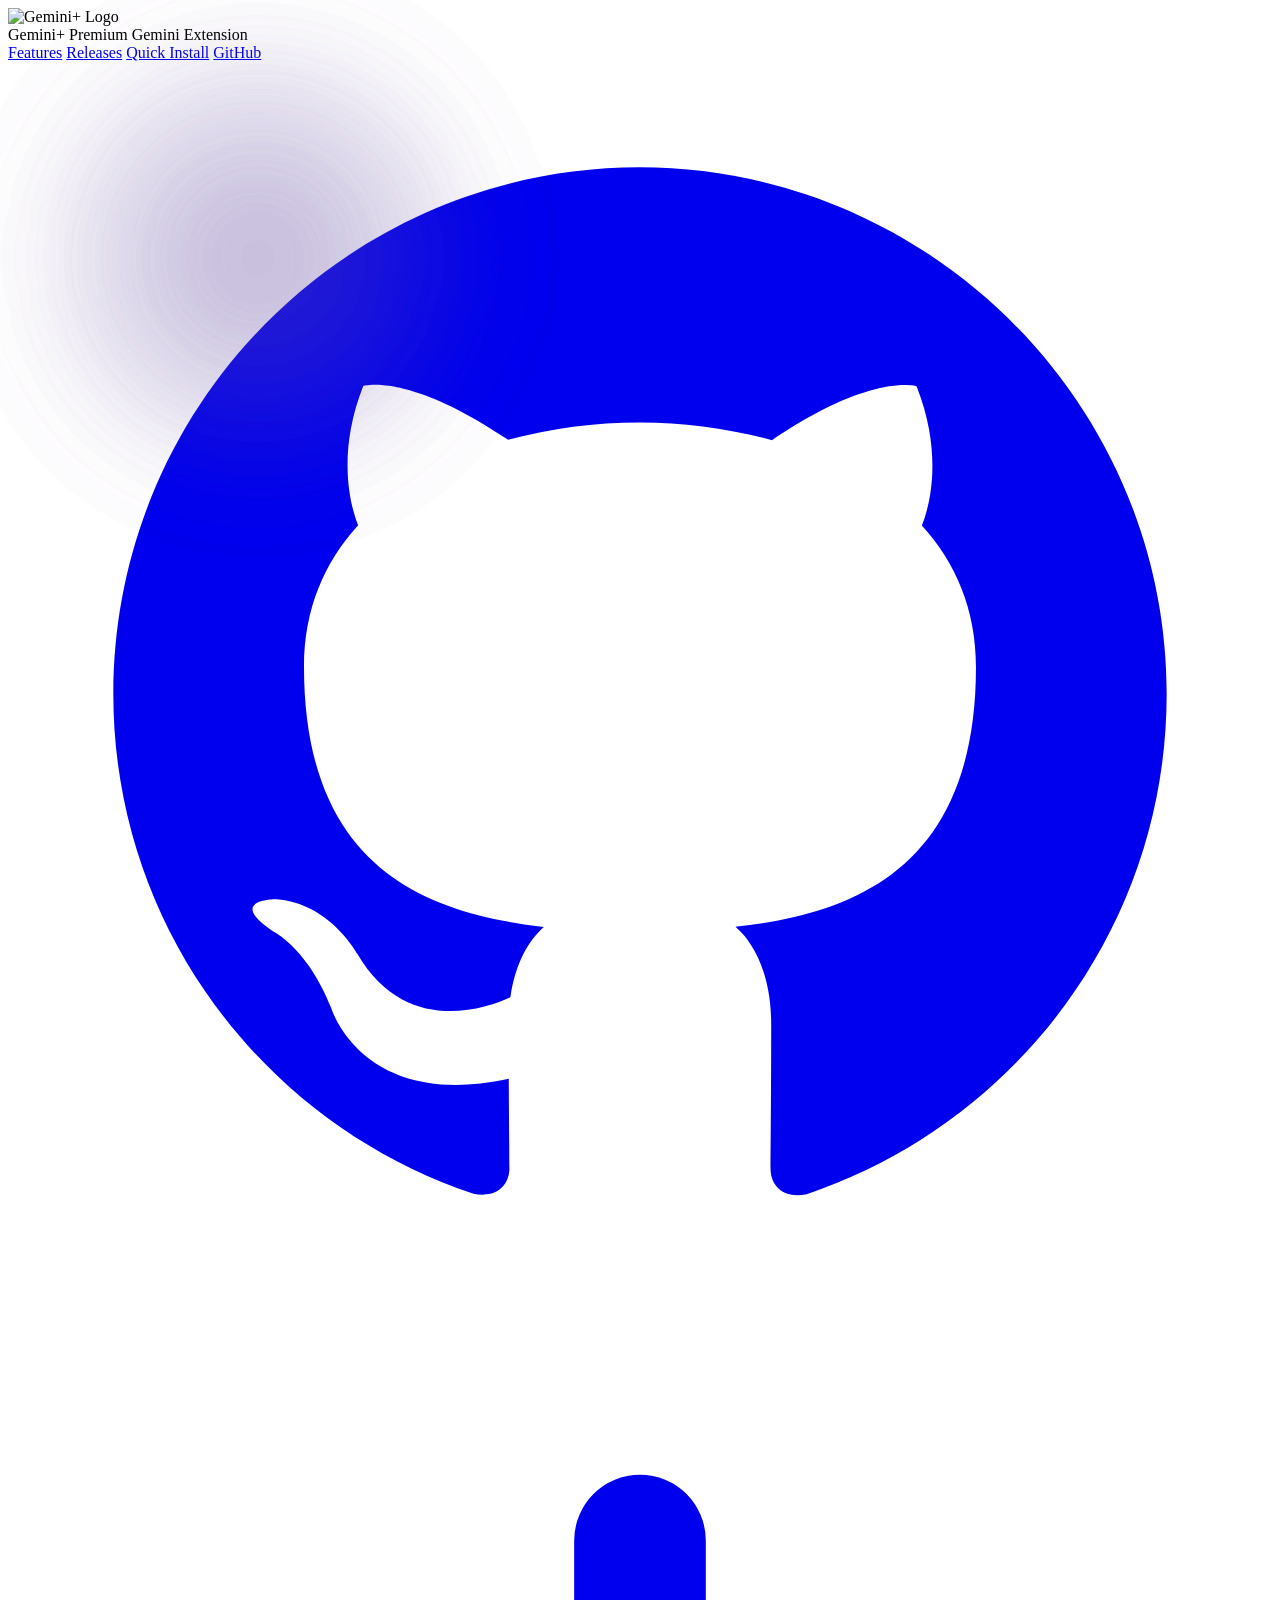
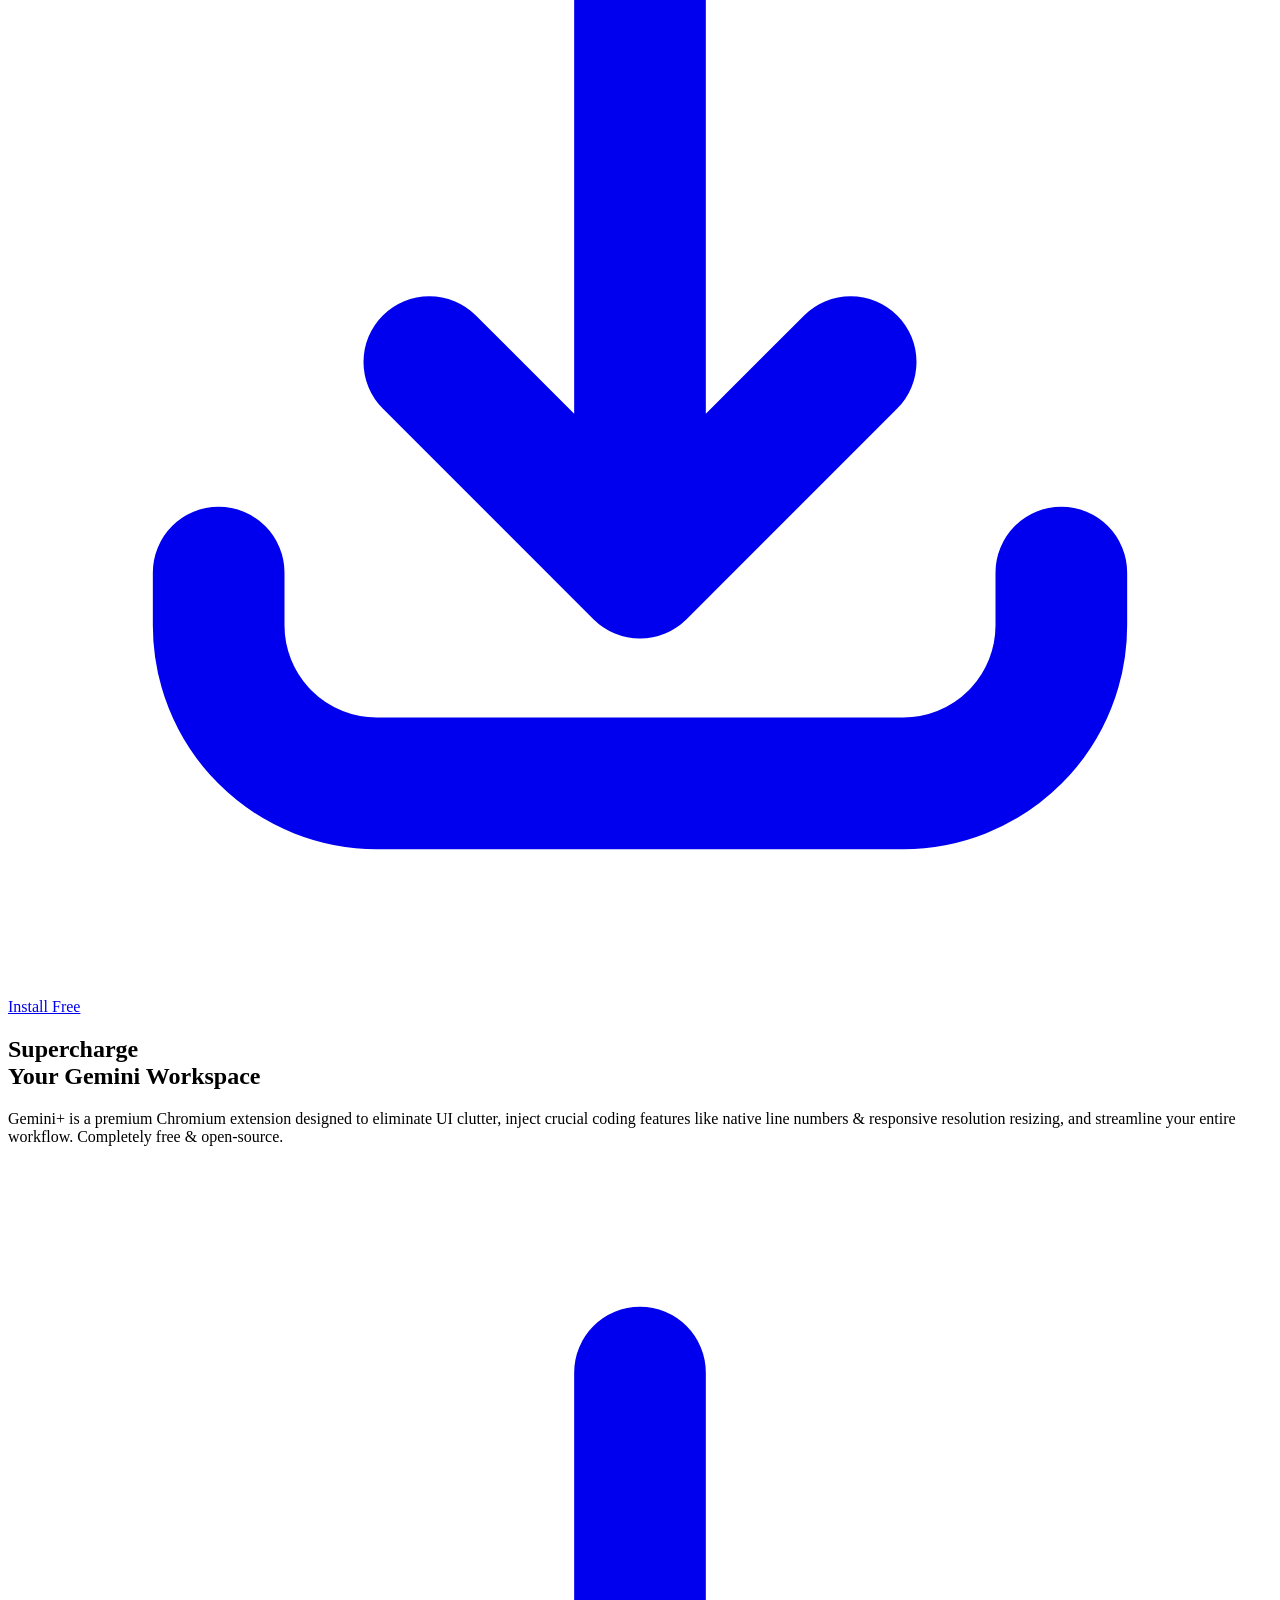
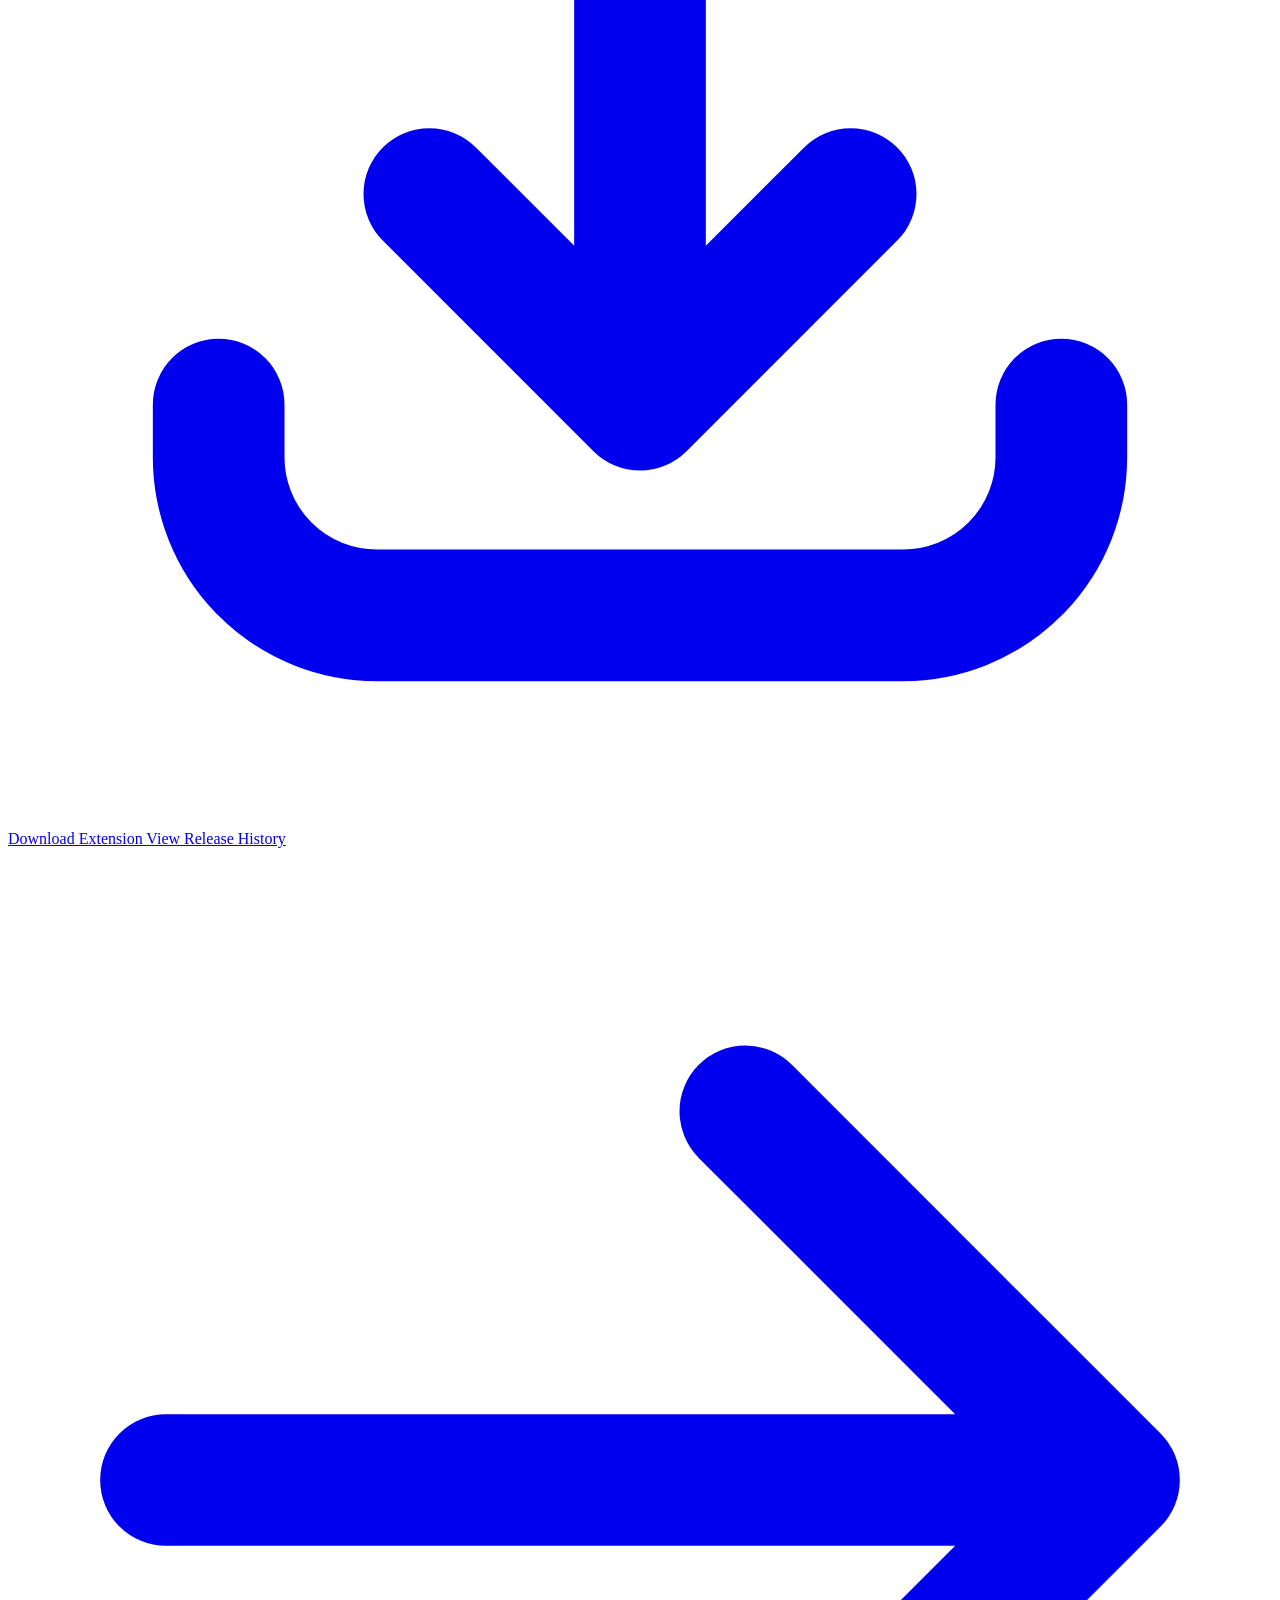
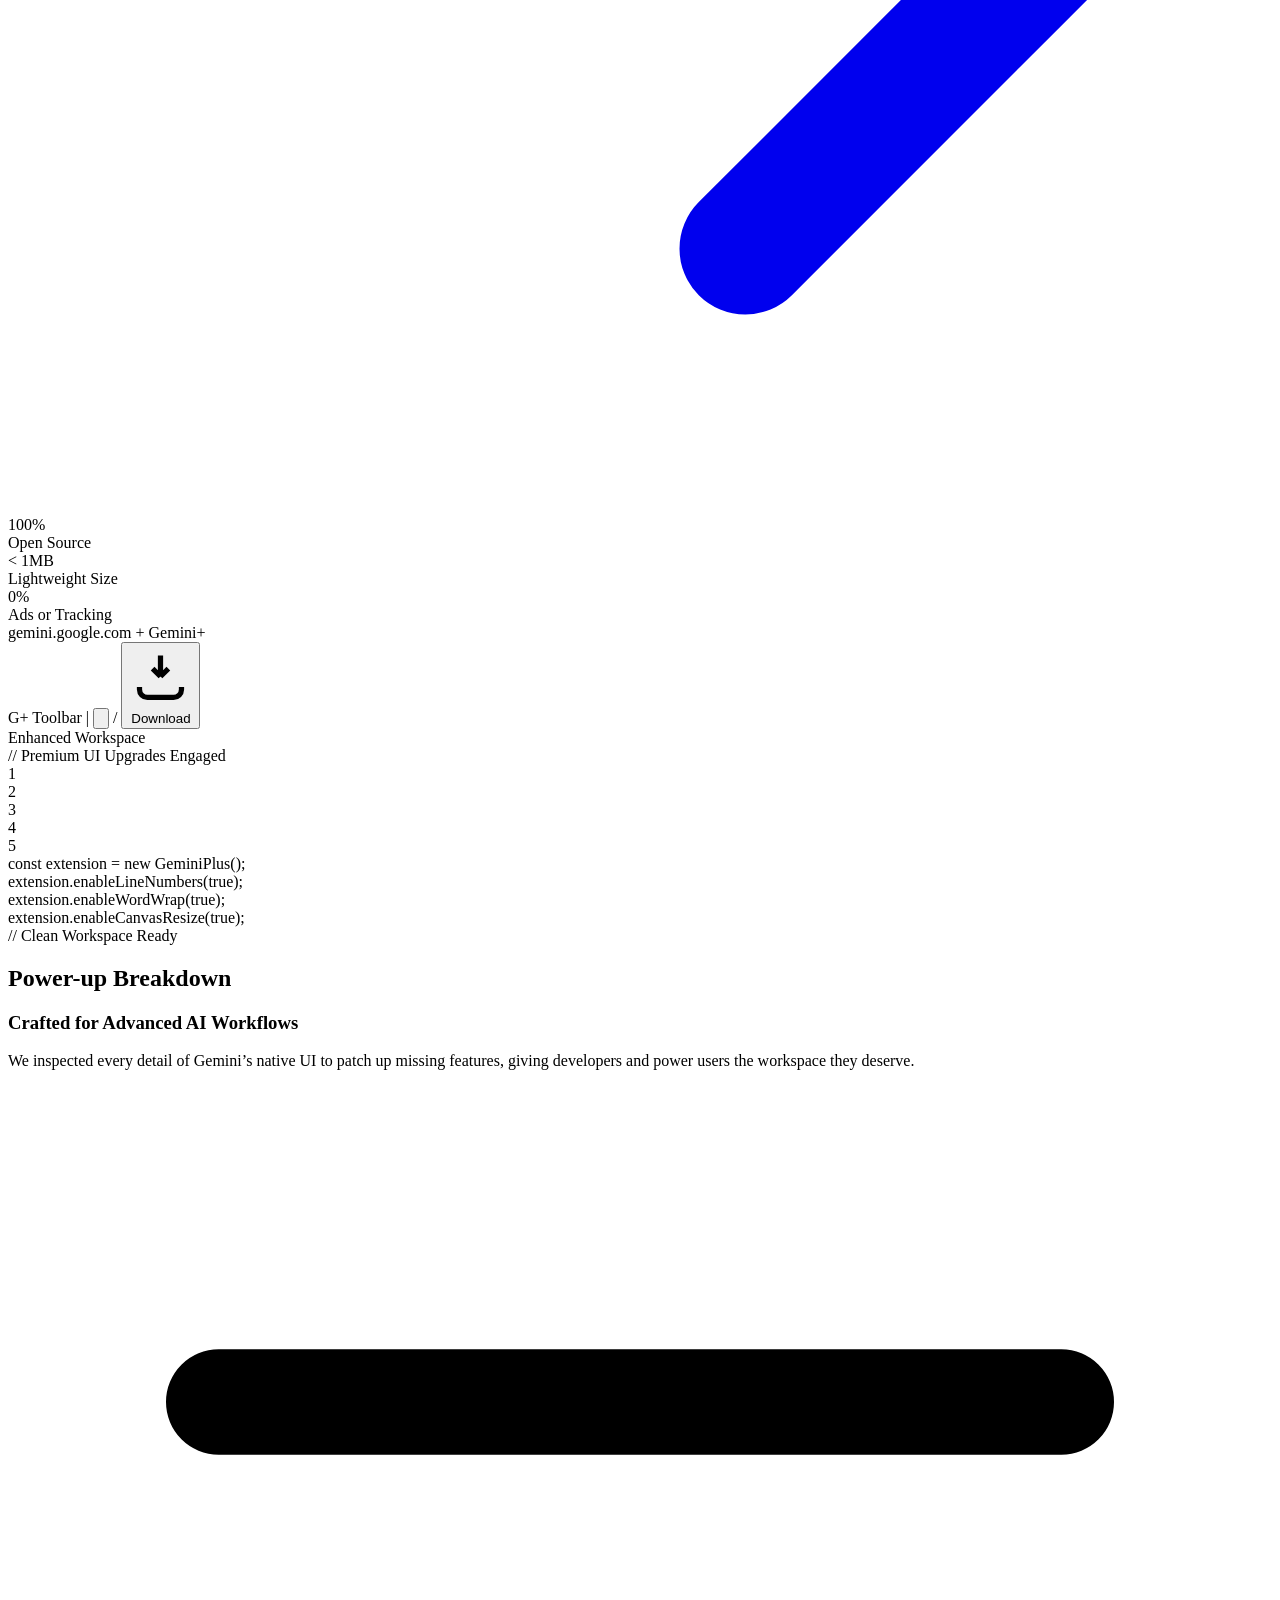
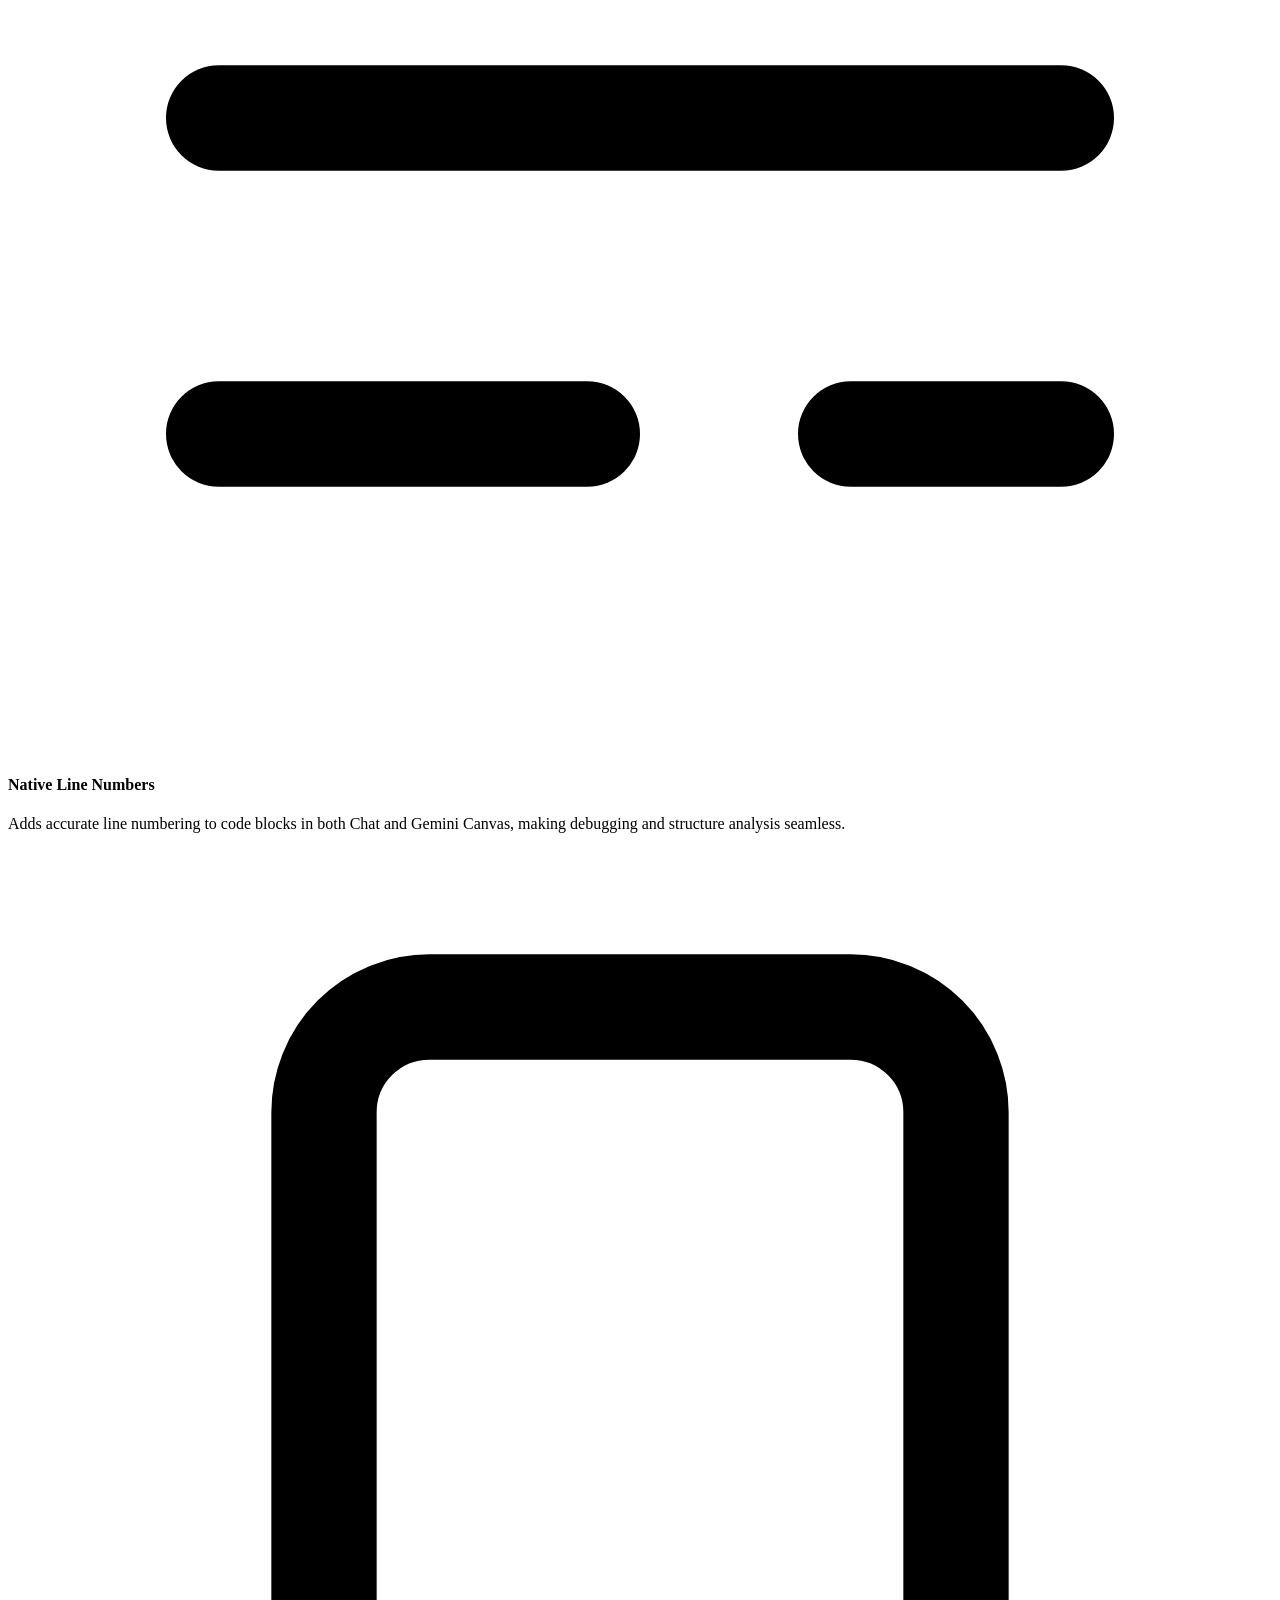
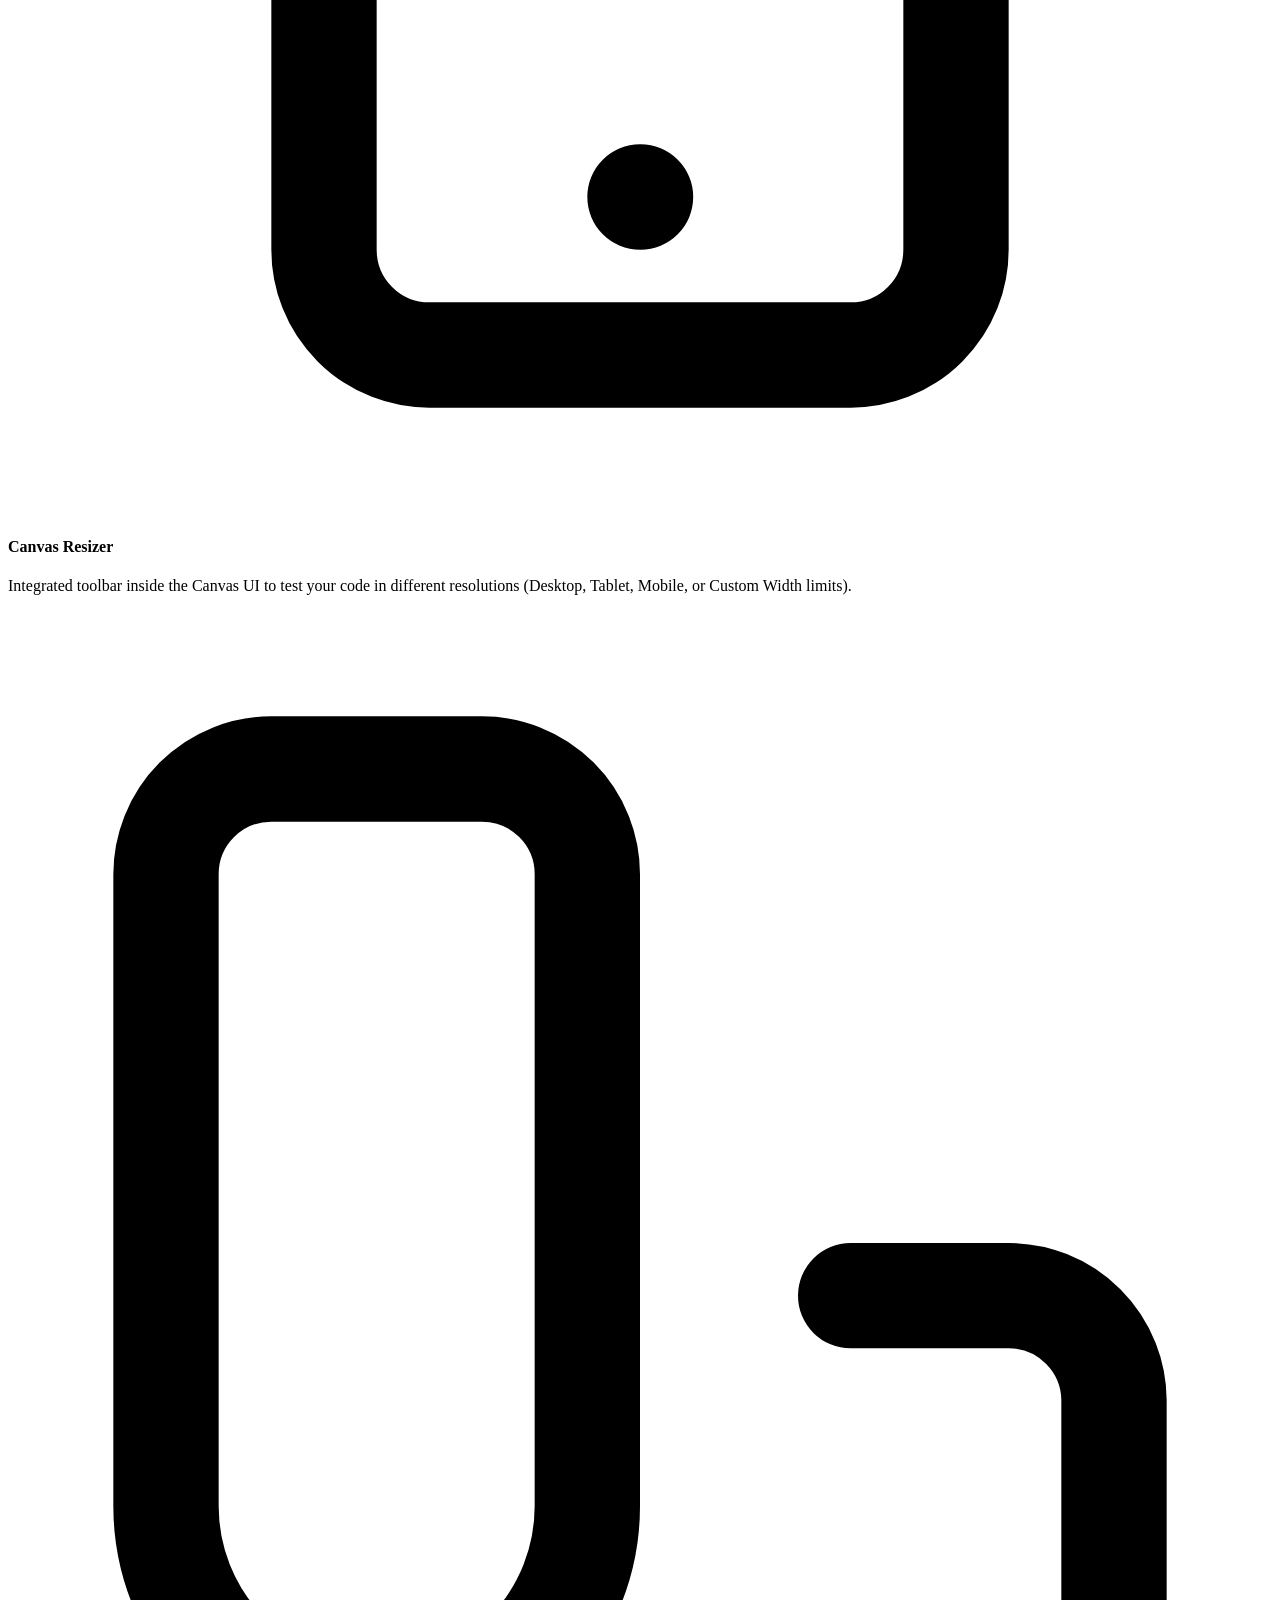
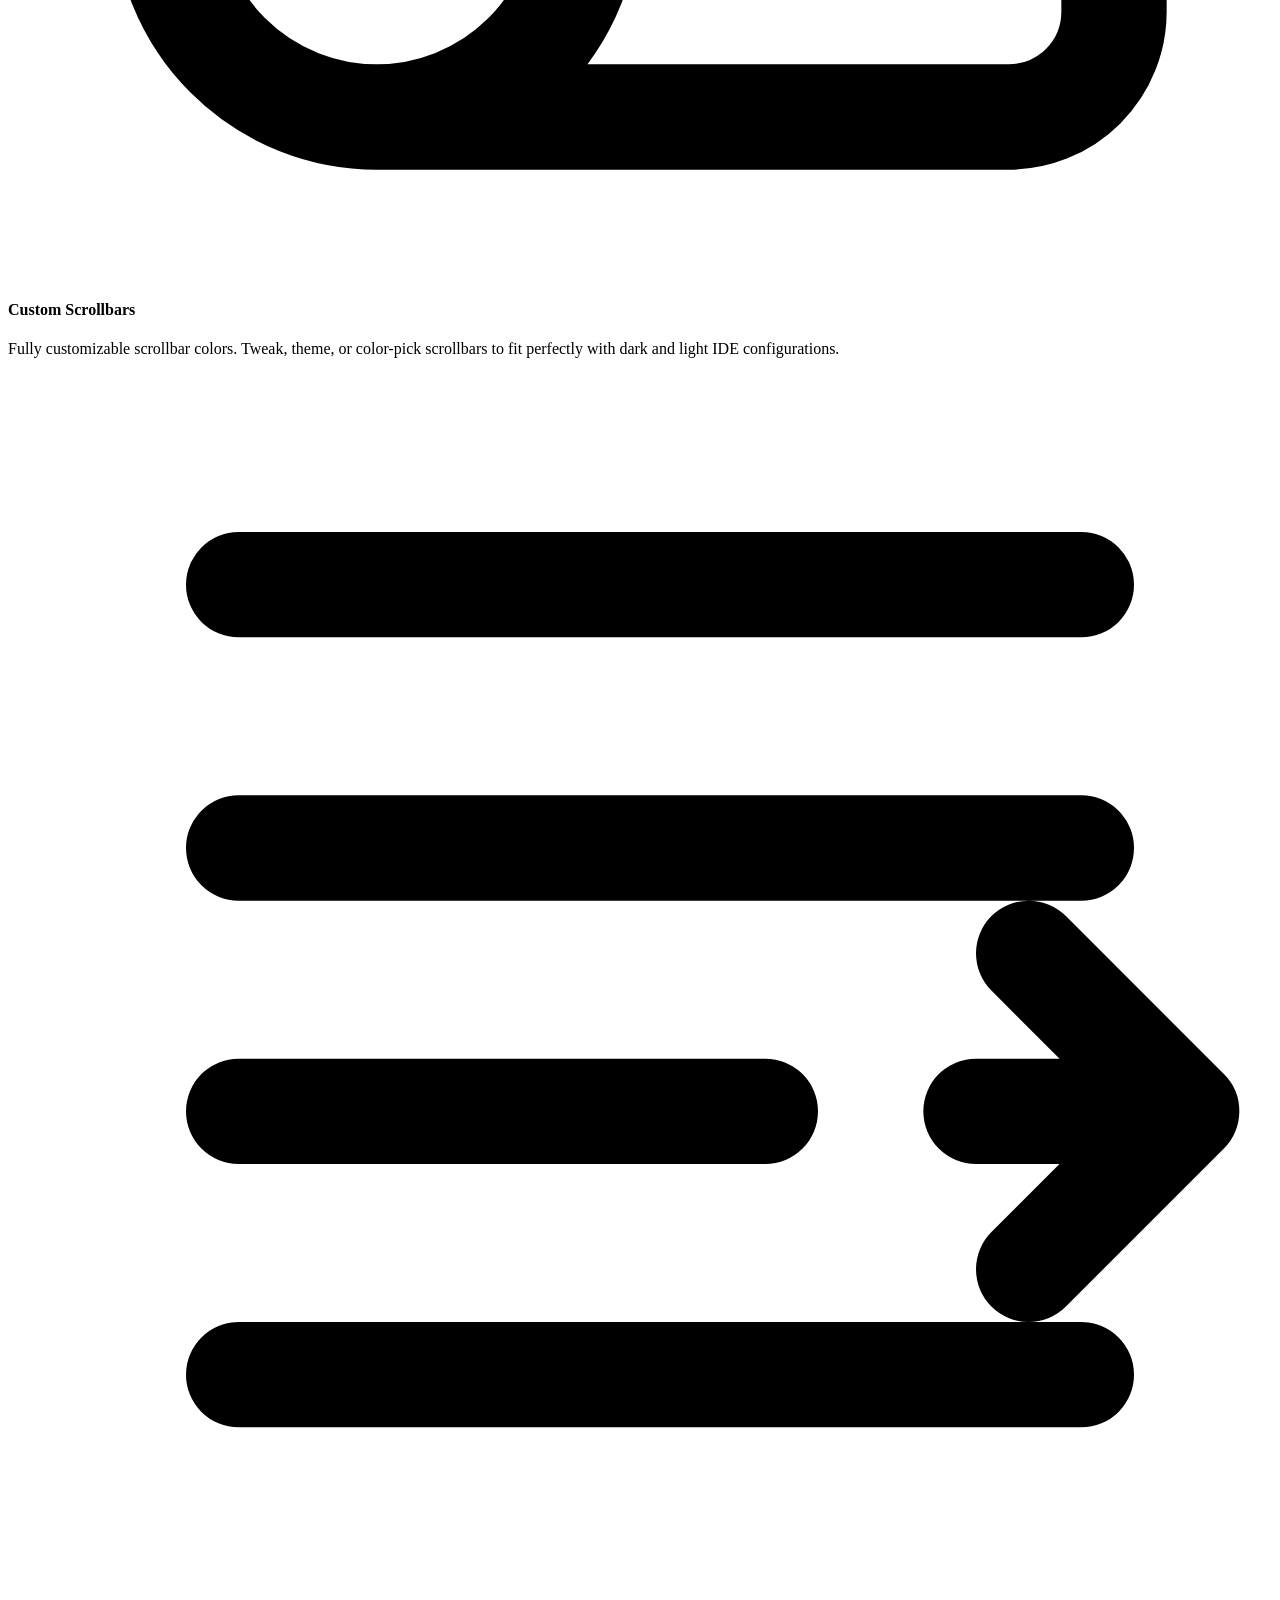
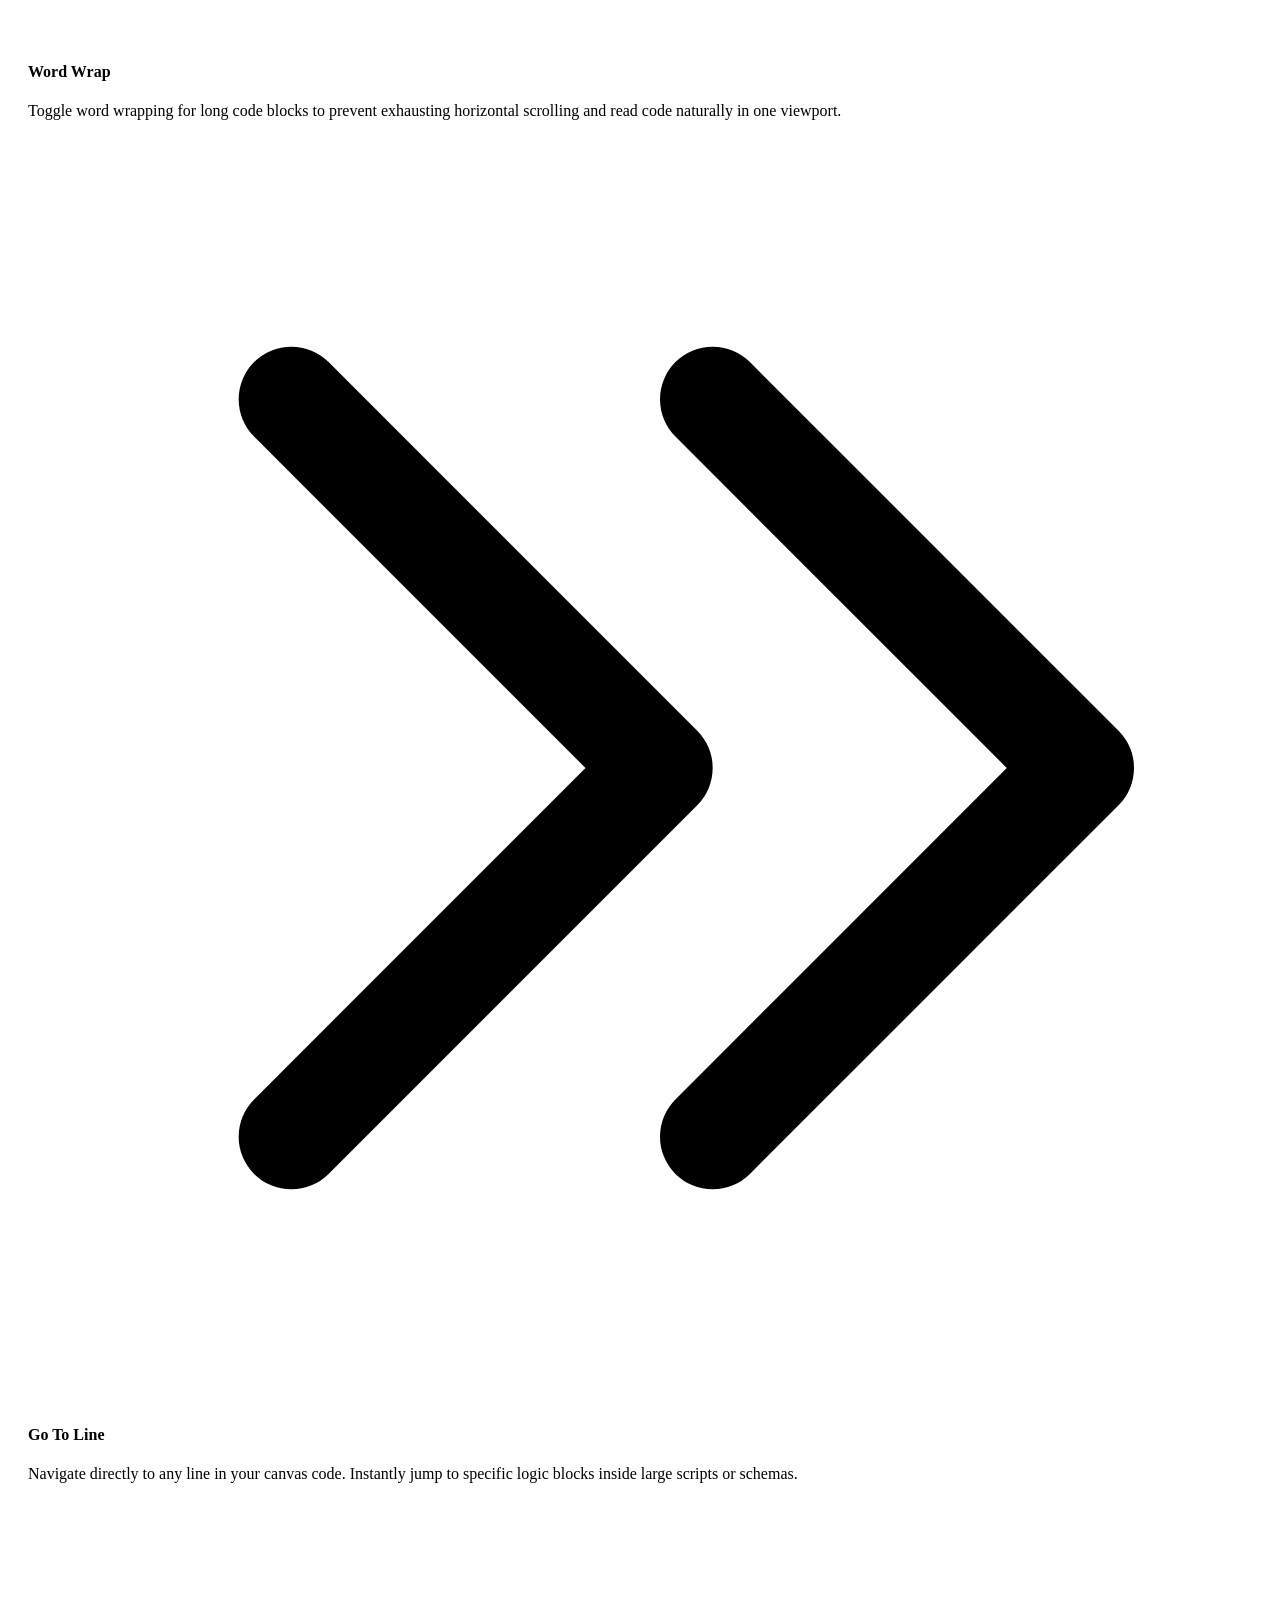
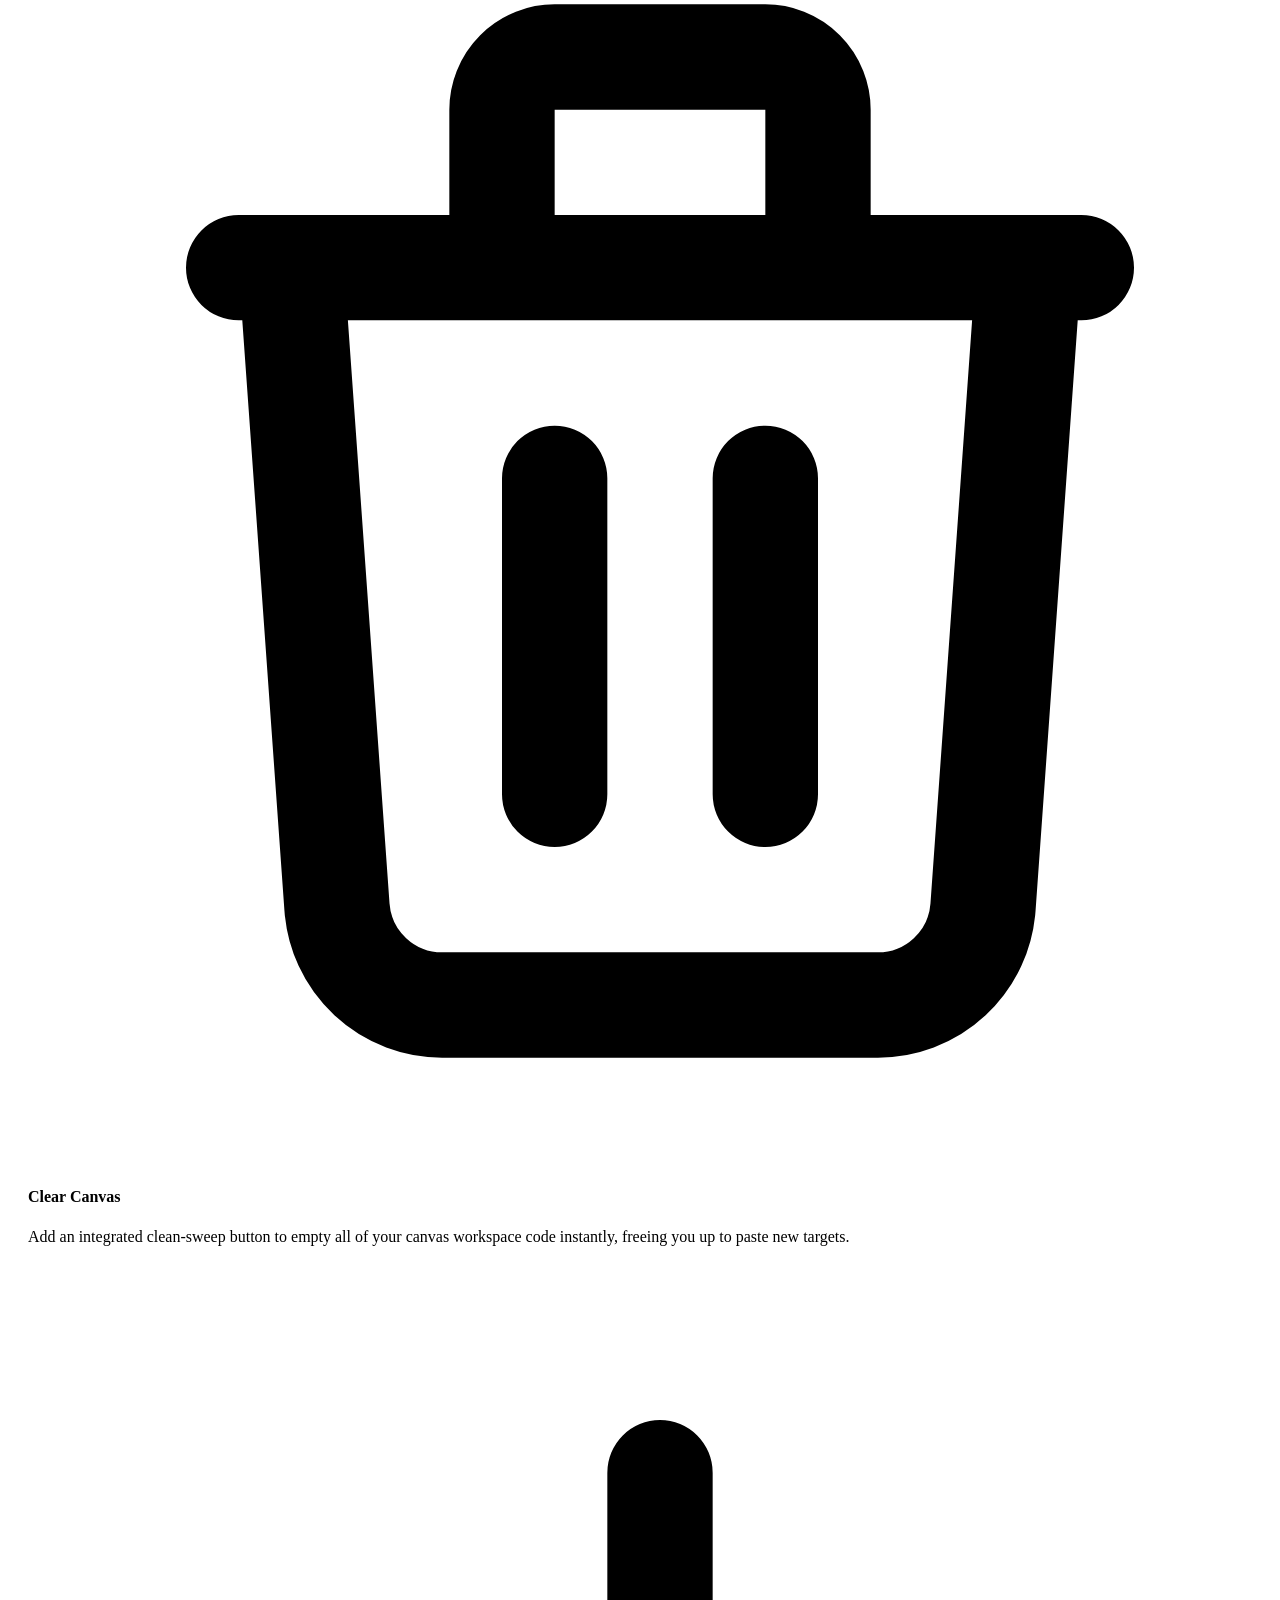
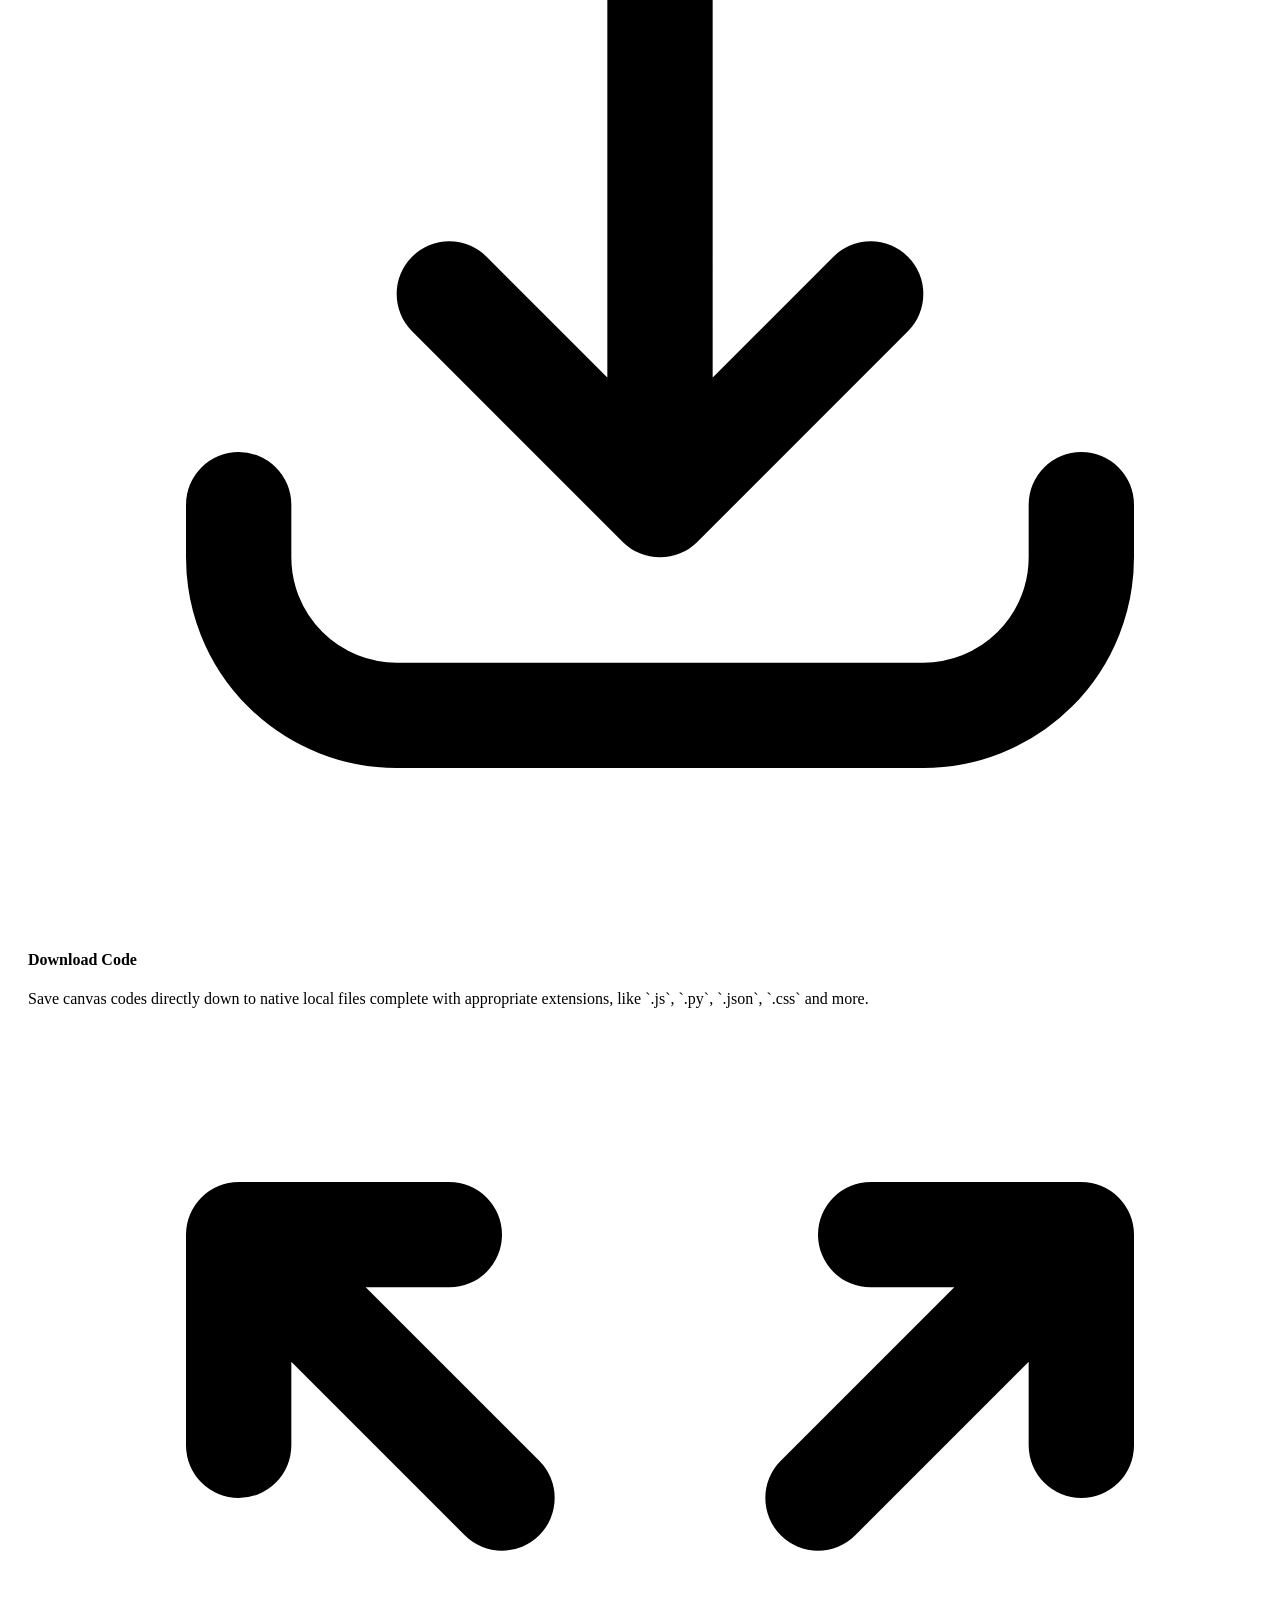
==== index.html @ 8a7bf928 "Rename website.html to index.html" ====
<!DOCTYPE html>
<html lang="en" class="scroll-smooth">
<head>
    <meta charset="UTF-8">
    <meta name="viewport" content="width=device-width, initial-scale=1.0">
    <title>Gemini+ | Premium Google Gemini Enhancer</title>
    <!-- Google Fonts -->
    <link rel="preconnect" href="https://fonts.googleapis.com">
    <link rel="preconnect" href="https://fonts.gstatic.com" crossorigin>
    <link href="https://fonts.googleapis.com/css2?family=Plus+Jakarta+Sans:wght@300;400;500;600;700;800&family=JetBrains+Mono:wght@400;500;600&display=swap" rel="stylesheet">
    <!-- Tailwind CSS CDN -->
    <script src="https://cdn.tailwindcss.com"></script>
    <script>
        // קונפיגורציית ערכת הנושא של Tailwind מותאמת ל-Material You 3
        tailwind.config = {
            theme: {
                extend: {
                    fontFamily: {
                        sans: ['Plus Jakarta Sans', 'sans-serif'],
                        mono: ['JetBrains Mono', 'monospace'],
                    },
                    colors: {
                        m3: {
                            primary: '#6750A4',
                            onPrimary: '#FFFFFF',
                            primaryContainer: '#EADDFF',
                            onPrimaryContainer: '#21005D',
                            secondary: '#625B71',
                            onSecondary: '#FFFFFF',
                            tertiary: '#7D5260',
                            surface: '#FEF7FF',
                            onSurface: '#1D1B20',
                            surfaceVariant: '#E7E0EC',
                            onSurfaceVariant: '#49454F',
                            outline: '#79747E',
                            darkSurface: '#141218',
                            darkSurfaceVariant: '#2B2930',
                            darkOnSurface: '#E6E1E5',
                        }
                    }
                }
            }
        }
    </script>
    <style>
        /* עיצוב סרגל גלילה מותאם אישית */
        ::-webkit-scrollbar {
            width: 10px;
        }
        ::-webkit-scrollbar-track {
            background: #141218;
        }
        ::-webkit-scrollbar-thumb {
            background: #49454F;
            border-radius: 10px;
            border: 2px solid #141218;
        }
        ::-webkit-scrollbar-thumb:hover {
            background: #6750A4;
        }

        /* רקעים זוהרים אמנותיים */
        .glowing-bg {
            position: absolute;
            width: 500px;
            height: 500px;
            background: radial-gradient(circle, rgba(103,80,164,0.18) 0%, rgba(103,80,164,0) 70%);
            border-radius: 50%;
            filter: blur(50px);
            z-index: 0;
            pointer-events: none;
        }

        /* כפתורי Material Ripple */
        .m3-btn {
            position: relative;
            overflow: hidden;
            transition: all 0.3s cubic-bezier(0.2, 0.8, 0.2, 1);
        }
        .m3-btn:hover {
            transform: translateY(-2px);
            box-shadow: 0 8px 24px rgba(103, 80, 164, 0.25);
        }
        .m3-btn:active {
            transform: translateY(1px);
        }

        /* אנימציית ריחוף כללית */
        @keyframes float {
            0% { transform: translateY(0px); }
            50% { transform: translateY(-10px); }
            100% { transform: translateY(0px); }
        }
        .animate-float {
            animation: float 4s ease-in-out infinite;
        }

        /* עימוד עבור תגיות שחרור */
        .release-body ul {
            list-style-type: disc;
            margin-left: 1.25rem;
            margin-bottom: 0.75rem;
        }
        .release-body p {
            margin-bottom: 0.5rem;
        }
    </style>
</head>
<body class="bg-m3-darkSurface text-m3-darkOnSurface font-sans selection:bg-m3-primaryContainer selection:text-m3-onPrimaryContainer overflow-x-hidden">

    <!-- רקעים זוהרים דינמיים -->
    <div class="glowing-bg top-10 left-[-100px]"></div>
    <div class="glowing-bg top-[800px] right-[-100px]"></div>
    <div class="glowing-bg bottom-40 left-[20%]"></div>

    <!-- ניווט עליון -->
    <header class="sticky top-0 z-50 backdrop-blur-md bg-m3-darkSurface/85 border-b border-m3-darkSurfaceVariant px-6 py-4 transition-all">
        <div class="max-w-7xl mx-auto flex items-center justify-between">
            <div class="flex items-center gap-3">
                <div class="bg-gradient-to-tr from-m3-primary to-m3-primaryContainer p-1 rounded-xl shadow-lg shadow-m3-primary/20">
                    <!-- שימוש בלוגו הרשמי שסופק -->
                    <img src="https://github.com/AMITYEFET/Gemini-Plus/blob/main/gemini-plus/icon.png?raw=true" alt="Gemini+ Logo" class="w-9 h-9 rounded-lg object-cover">
                </div>
                <div>
                    <span class="font-extrabold text-xl tracking-tight bg-gradient-to-r from-white via-m3-primaryContainer to-m3-primary bg-clip-text text-transparent">Gemini+</span>
                    <span class="text-xs block text-m3-outline -mt-1 font-medium">Premium Gemini Extension</span>
                </div>
            </div>

            <!-- תפריט ניווט -->
            <nav class="hidden md:flex items-center gap-8 text-sm font-semibold text-m3-darkOnSurface/80">
                <a href="#features" class="hover:text-white transition-colors">Features</a>
                <a href="#releases" class="hover:text-white transition-colors">Releases</a>
                <a href="#install" class="hover:text-white transition-colors">Quick Install</a>
                <a href="https://github.com/AMITYEFET/Gemini-Plus" target="_blank" class="hover:text-white transition-colors flex items-center gap-1.5">
                    GitHub <svg class="w-4 h-4" fill="currentColor" viewBox="0 0 24 24"><path d="M12 2C6.477 2 2 6.477 2 12c0 4.42 2.865 8.166 6.839 9.489.5.092.682-.217.682-.482 0-.237-.008-.866-.013-1.7-2.782.603-3.369-1.34-3.369-1.34-.454-1.156-1.11-1.462-1.11-1.462-.908-.62.069-.608.069-.608 1.003.07 1.531 1.03 1.531 1.03.892 1.529 2.341 1.087 2.91.831.092-.646.35-1.086.636-1.336-2.22-.253-4.555-1.11-4.555-4.943 0-1.091.39-1.984 1.029-2.683-.103-.253-.446-1.27.098-2.647 0 0 .84-.269 2.75 1.025A9.564 9.564 0 0112 6.844c.85.004 1.705.115 2.504.337 1.909-1.294 2.747-1.025 2.747-1.025.546 1.377.203 2.394.1 2.647.64.699 1.028 1.592 1.028 2.683 0 3.842-2.339 4.687-4.566 4.935.359.309.678.919.678 1.852 0 1.336-.012 2.415-.012 2.743 0 .267.18.579.688.481C19.138 20.161 22 16.416 22 12c0-5.523-4.523-10-10-10z"/></svg>
                </a>
            </nav>

            <!-- כפתור פעולה -->
            <div class="flex items-center gap-4">
                <a href="#install" class="m3-btn hidden sm:flex items-center gap-2 bg-m3-primary text-white text-sm font-bold px-5 py-2.5 rounded-full">
                    <svg class="w-4 h-4" fill="none" stroke="currentColor" viewBox="0 0 24 24"><path stroke-linecap="round" stroke-linejoin="round" stroke-width="2.5" d="M4 16v1a3 3 0 003 3h10a3 3 0 003-3v-1m-4-4l-4 4m0 0l-4-4m4 4V4"/></svg>
                    Install Free
                </a>
            </div>
        </div>
    </header>

    <!-- אזור Hero ראשי -->
    <section class="relative pt-20 pb-24 px-6 max-w-7xl mx-auto grid grid-cols-1 lg:grid-cols-12 gap-12 items-center">
        <!-- תוכן משמאל -->
        <div class="lg:col-span-6 z-10">
            <h1 class="text-4xl sm:text-5xl lg:text-6xl font-black tracking-tight leading-none mb-6">
                Supercharge <br class="hidden sm:inline">
                Your <span class="bg-gradient-to-r from-m3-primaryContainer via-[#D5C2F1] to-m3-primary bg-clip-text text-transparent">Gemini Workspace</span>
            </h1>

            <p class="text-base sm:text-lg text-m3-darkOnSurface/80 mb-8 max-w-xl leading-relaxed">
                Gemini+ is a premium Chromium extension designed to eliminate UI clutter, inject crucial coding features like native line numbers & responsive resolution resizing, and streamline your entire workflow. Completely free & open-source.
            </p>

            <!-- כפתורי הנעה לפעולה -->
            <div class="flex flex-col sm:flex-row gap-4 mb-10">
                <a href="#install" class="m3-btn flex items-center justify-center gap-3 bg-white text-m3-darkSurface hover:bg-m3-primaryContainer font-bold px-8 py-4 rounded-2xl text-base shadow-xl transition-all">
                    <svg class="w-5 h-5" fill="none" stroke="currentColor" viewBox="0 0 24 24"><path stroke-linecap="round" stroke-linejoin="round" stroke-width="2.5" d="M4 16v1a3 3 0 003 3h10a3 3 0 003-3v-1m-4-4l-4 4m0 0l-4-4m4 4V4"/></svg>
                    Download Extension
                </a>
                <a href="#releases" class="m3-btn flex items-center justify-center gap-2 bg-m3-darkSurfaceVariant border border-m3-outline/20 text-white font-semibold px-6 py-4 rounded-2xl text-base hover:bg-m3-darkSurfaceVariant/80 transition-all">
                    View Release History
                    <svg class="w-5 h-5 text-m3-outline" fill="none" stroke="currentColor" viewBox="0 0 24 24"><path stroke-linecap="round" stroke-linejoin="round" stroke-width="2.5" d="M14 5l7 7m0 0l-7 7m7-7H3"/></svg>
                </a>
            </div>

            <!-- נתונים מהירים -->
            <div class="grid grid-cols-3 gap-6 pt-8 border-t border-m3-darkSurfaceVariant/60 max-w-md">
                <div>
                    <div class="text-2xl font-bold text-white">100%</div>
                    <div class="text-xs text-m3-outline">Open Source</div>
                </div>
                <div>
                    <div class="text-2xl font-bold text-white">&lt; 1MB</div>
                    <div class="text-xs text-m3-outline">Lightweight Size</div>
                </div>
                <div>
                    <div class="text-2xl font-bold text-white">0%</div>
                    <div class="text-xs text-m3-outline">Ads or Tracking</div>
                </div>
            </div>
        </div>

        <!-- תמונה ייצוגית מימין -->
        <div class="lg:col-span-6 z-10 relative">
            <div class="animate-float relative bg-m3-darkSurfaceVariant/40 rounded-3xl p-4 border border-m3-outline/10 shadow-2xl backdrop-blur-sm">
                <!-- Mac style browser header bar -->
                <div class="flex items-center justify-between mb-4 pb-2 border-b border-m3-outline/10">
                    <div class="flex gap-1.5">
                        <span class="w-3 h-3 rounded-full bg-red-500/80"></span>
                        <span class="w-3 h-3 rounded-full bg-yellow-500/80"></span>
                        <span class="w-3 h-3 rounded-full bg-green-500/80"></span>
                    </div>
                    <span class="text-xs text-m3-outline font-mono bg-m3-darkSurface/50 px-3 py-1 rounded-md">gemini.google.com + Gemini+</span>
                    <span class="w-12"></span>
                </div>

                <!-- Simulation Showcase -->
                <div class="rounded-2xl bg-m3-darkSurface border border-m3-outline/5 overflow-hidden flex flex-col h-[320px]">
                    <div class="bg-m3-darkSurfaceVariant/70 p-2.5 border-b border-m3-outline/5 flex items-center justify-between text-xs">
                        <div class="flex items-center gap-1">
                            <span class="text-m3-primary inline-block font-extrabold mr-1">G+ Toolbar</span>
                            <span class="text-m3-outline">|</span>
                            <button class="text-m3-outline hover:text-white p-1 rounded transition-colors"><svg class="w-4 h-4" fill="none" stroke="currentColor" viewBox="0 0 24 24"><path d="M4 6h16M4 12h16M4 18h16"/></svg></button>
                            <span class="text-m3-outline">/</span>
                            <button class="text-m3-primary bg-m3-primary/10 px-2 py-0.5 rounded font-bold text-[10px] flex items-center gap-1">
                                <svg class="w-3 h-3" fill="none" stroke="currentColor" viewBox="0 0 24 24"><path d="M4 16v1a3 3 0 003 3h10a3 3 0 003-3v-1M12 12V4m0 8l-3-3m3 3l3-3" stroke-width="2"/></svg> Download
                            </button>
                        </div>
                        <div class="flex items-center gap-2">
                            <span class="bg-m3-primary/20 text-m3-primaryContainer font-mono text-[10px] px-1.5 py-0.5 rounded border border-m3-primary/20">Enhanced Workspace</span>
                        </div>
                    </div>

                    <div class="p-4 flex-1 overflow-auto text-xs font-mono leading-relaxed space-y-4">
                        <div class="text-m3-outline">// Premium UI Upgrades Engaged</div>
                        <div class="flex gap-3">
                            <div class="text-right text-m3-outline/40 select-none pr-2 border-r border-m3-outline/10 space-y-1">
                                <div>1</div><div>2</div><div>3</div><div>4</div><div>5</div>
                            </div>
                            <div class="space-y-1 text-[#C9D1D9]">
                                <div><span class="text-purple-400">const</span> extension = <span class="text-blue-400">new</span> <span class="text-yellow-400">GeminiPlus</span>();</div>
                                <div>extension.<span class="text-blue-400">enableLineNumbers</span>(<span class="text-orange-400">true</span>);</div>
                                <div>extension.<span class="text-blue-400">enableWordWrap</span>(<span class="text-orange-400">true</span>);</div>
                                <div>extension.<span class="text-blue-400">enableCanvasResize</span>(<span class="text-orange-400">true</span>);</div>
                                <div class="text-emerald-400">// Clean Workspace Ready</div>
                            </div>
                        </div>
                    </div>
                </div>
            </div>
            <!-- Glow background decor -->
            <div class="absolute -bottom-6 -right-6 w-72 h-72 bg-m3-primary/20 blur-3xl rounded-full z-[-1]"></div>
        </div>
    </section>

    <!-- רשת פיצ'רים עיקרית (עם רוטציית 7 שניות מעוצבת ו-SVGs ייחודיים לכל פיצ'ר) -->
    <section id="features" class="py-24 px-6 border-t border-m3-darkSurfaceVariant/40 bg-m3-darkSurface/50 relative overflow-hidden">
        <div class="max-w-7xl mx-auto">
            <div class="text-center max-w-2xl mx-auto mb-16">
                <h2 class="text-xs uppercase tracking-widest text-m3-primary font-bold mb-3">Power-up Breakdown</h2>
                <h3 class="text-3xl sm:text-4xl font-extrabold tracking-tight mb-4">Crafted for Advanced AI Workflows</h3>
                <p class="text-m3-darkOnSurface/70">
                    We inspected every detail of Gemini’s native UI to patch up missing features, giving developers and power users the workspace they deserve.
                </p>
            </div>

            <!-- אזור רוטציית הפיצ'רים - 4 קבוצות של 3 פיצ'רים (סך הכל 12 כולל השלמות) -->
            <div class="relative">
                
                <!-- קבוצה 1: פיצ'רים 1-3 -->
                <div id="feature-group-1" class="feature-group grid grid-cols-1 md:grid-cols-3 gap-6 transition-opacity duration-500 ease-in-out">
                    <!-- Feature 1: Native Line Numbers -->
                    <div class="bg-m3-darkSurfaceVariant/30 border border-m3-outline/10 p-6 rounded-3xl hover:border-m3-primary/40 transition-all group">
                        <div class="w-12 h-12 rounded-2xl bg-m3-primary/10 text-m3-primary flex items-center justify-center mb-5 group-hover:scale-110 transition-transform">
                            <svg class="w-6 h-6" fill="none" stroke="currentColor" stroke-width="2" viewBox="0 0 24 24">
                                <path stroke-linecap="round" stroke-linejoin="round" d="M4 6h16M4 12h16M4 18h7M16 18h4" />
                            </svg>
                        </div>
                        <h4 class="text-lg font-bold mb-2 text-white">Native Line Numbers</h4>
                        <p class="text-sm text-m3-darkOnSurface/70 leading-relaxed">
                            Adds accurate line numbering to code blocks in both Chat and Gemini Canvas, making debugging and structure analysis seamless.
                        </p>
                    </div>

                    <!-- Feature 2: Canvas Resizer -->
                    <div class="bg-m3-darkSurfaceVariant/30 border border-m3-outline/10 p-6 rounded-3xl hover:border-m3-primary/40 transition-all group">
                        <div class="w-12 h-12 rounded-2xl bg-m3-primary/10 text-m3-primary flex items-center justify-center mb-5 group-hover:scale-110 transition-transform">
                            <svg class="w-6 h-6" fill="none" stroke="currentColor" stroke-width="2" viewBox="0 0 24 24">
                                <path stroke-linecap="round" stroke-linejoin="round" d="M12 18h.01M8 21h8a2 2 0 002-2V5a2 2 0 00-2-2H8a2 2 0 00-2 2v14a2 2 0 002 2z" />
                            </svg>
                        </div>
                        <h4 class="text-lg font-bold mb-2 text-white">Canvas Resizer</h4>
                        <p class="text-sm text-m3-darkOnSurface/70 leading-relaxed">
                            Integrated toolbar inside the Canvas UI to test your code in different resolutions (Desktop, Tablet, Mobile, or Custom Width limits).
                        </p>
                    </div>

                    <!-- Feature 3: Custom Scrollbars -->
                    <div class="bg-m3-darkSurfaceVariant/30 border border-m3-outline/10 p-6 rounded-3xl hover:border-m3-primary/40 transition-all group">
                        <div class="w-12 h-12 rounded-2xl bg-m3-primary/10 text-m3-primary flex items-center justify-center mb-5 group-hover:scale-110 transition-transform">
                            <svg class="w-6 h-6" fill="none" stroke="currentColor" stroke-width="2" viewBox="0 0 24 24">
                                <path stroke-linecap="round" stroke-linejoin="round" d="M7 21a4 4 0 01-4-4V5a2 2 0 012-2h4a2 2 0 012 2v12a4 4 0 01-4 4zm0 0h12a2 2 0 002-2v-4a2 2 0 00-2-2h-3" />
                            </svg>
                        </div>
                        <h4 class="text-lg font-bold mb-2 text-white">Custom Scrollbars</h4>
                        <p class="text-sm text-m3-darkOnSurface/70 leading-relaxed">
                            Fully customizable scrollbar colors. Tweak, theme, or color-pick scrollbars to fit perfectly with dark and light IDE configurations.
                        </p>
                    </div>
                </div>

                <!-- קבוצה 2: פיצ'רים 4-6 -->
                <div id="feature-group-2" class="feature-group hidden opacity-0 pointer-events-none grid-cols-1 md:grid-cols-3 gap-6 transition-opacity duration-500 ease-in-out">
                    <!-- Feature 4: Word Wrap -->
                    <div class="bg-m3-darkSurfaceVariant/30 border border-m3-outline/10 p-6 rounded-3xl hover:border-m3-primary/40 transition-all group">
                        <div class="w-12 h-12 rounded-2xl bg-m3-primary/10 text-m3-primary flex items-center justify-center mb-5 group-hover:scale-110 transition-transform">
                            <svg class="w-6 h-6" fill="none" stroke="currentColor" stroke-width="2" viewBox="0 0 24 24">
                                <path stroke-linecap="round" stroke-linejoin="round" d="M4 4h16M4 9h16M4 14h10M18 14h4l-3-3m3 3l-3 3M4 19h16" />
                            </svg>
                        </div>
                        <h4 class="text-lg font-bold mb-2 text-white">Word Wrap</h4>
                        <p class="text-sm text-m3-darkOnSurface/70 leading-relaxed">
                            Toggle word wrapping for long code blocks to prevent exhausting horizontal scrolling and read code naturally in one viewport.
                        </p>
                    </div>

                    <!-- Feature 5: Go To Line -->
                    <div class="bg-m3-darkSurfaceVariant/30 border border-m3-outline/10 p-6 rounded-3xl hover:border-m3-primary/40 transition-all group">
                        <div class="w-12 h-12 rounded-2xl bg-m3-primary/10 text-m3-primary flex items-center justify-center mb-5 group-hover:scale-110 transition-transform">
                            <svg class="w-6 h-6" fill="none" stroke="currentColor" stroke-width="2" viewBox="0 0 24 24">
                                <path stroke-linecap="round" stroke-linejoin="round" d="M13 5l7 7-7 7M5 5l7 7-7 7" />
                            </svg>
                        </div>
                        <h4 class="text-lg font-bold mb-2 text-white">Go To Line</h4>
                        <p class="text-sm text-m3-darkOnSurface/70 leading-relaxed">
                            Navigate directly to any line in your canvas code. Instantly jump to specific logic blocks inside large scripts or schemas.
                        </p>
                    </div>

                    <!-- Feature 6: Clear Canvas -->
                    <div class="bg-m3-darkSurfaceVariant/30 border border-m3-outline/10 p-6 rounded-3xl hover:border-m3-primary/40 transition-all group">
                        <div class="w-12 h-12 rounded-2xl bg-m3-primary/10 text-m3-primary flex items-center justify-center mb-5 group-hover:scale-110 transition-transform">
                            <svg class="w-6 h-6" fill="none" stroke="currentColor" stroke-width="2" viewBox="0 0 24 24">
                                <path stroke-linecap="round" stroke-linejoin="round" d="M19 7l-.867 12.142A2 2 0 0116.138 21H7.862a2 2 0 01-1.995-1.858L5 7m5 4v6m4-6v6m1-10V4a1 1 0 00-1-1h-4a1 1 0 00-1 1v3M4 7h16" />
                            </svg>
                        </div>
                        <h4 class="text-lg font-bold mb-2 text-white">Clear Canvas</h4>
                        <p class="text-sm text-m3-darkOnSurface/70 leading-relaxed">
                            Add an integrated clean-sweep button to empty all of your canvas workspace code instantly, freeing you up to paste new targets.
                        </p>
                    </div>
                </div>

                <!-- קבוצה 3: פיצ'רים 7-9 -->
                <div id="feature-group-3" class="feature-group hidden opacity-0 pointer-events-none grid-cols-1 md:grid-cols-3 gap-6 transition-opacity duration-500 ease-in-out">
                    <!-- Feature 7: Download Code -->
                    <div class="bg-m3-darkSurfaceVariant/30 border border-m3-outline/10 p-6 rounded-3xl hover:border-m3-primary/40 transition-all group">
                        <div class="w-12 h-12 rounded-2xl bg-m3-primary/10 text-m3-primary flex items-center justify-center mb-5 group-hover:scale-110 transition-transform">
                            <svg class="w-6 h-6" fill="none" stroke="currentColor" stroke-width="2" viewBox="0 0 24 24">
                                <path stroke-linecap="round" stroke-linejoin="round" d="M4 16v1a3 3 0 003 3h10a3 3 0 003-3v-1m-4-4l-4 4m0 0l-4-4m4 4V4" />
                            </svg>
                        </div>
                        <h4 class="text-lg font-bold mb-2 text-white">Download Code</h4>
                        <p class="text-sm text-m3-darkOnSurface/70 leading-relaxed">
                            Save canvas codes directly down to native local files complete with appropriate extensions, like `.js`, `.py`, `.json`, `.css` and more.
                        </p>
                    </div>

                    <!-- Feature 8: Wide Chat Mode -->
                    <div class="bg-m3-darkSurfaceVariant/30 border border-m3-outline/10 p-6 rounded-3xl hover:border-m3-primary/40 transition-all group">
                        <div class="w-12 h-12 rounded-2xl bg-m3-primary/10 text-m3-primary flex items-center justify-center mb-5 group-hover:scale-110 transition-transform">
                            <svg class="w-6 h-6" fill="none" stroke="currentColor" stroke-width="2" viewBox="0 0 24 24">
                                <path stroke-linecap="round" stroke-linejoin="round" d="M4 8V4m0 0h4M4 4l5 5m11-1V4m0 0h-4m4 0l-5 5M4 16v4m0 0h4m-4 0l5-5m11 5v-4m0 4h-4m4 0l-5-5" />
                            </svg>
                        </div>
                        <h4 class="text-lg font-bold mb-2 text-white">Wide Chat Mode</h4>
                        <p class="text-sm text-m3-darkOnSurface/70 leading-relaxed">
                            Expands Gemini's narrow conversation layout up to 90% wide view limits, providing room to read larger tables, structural lists and scripts.
                        </p>
                    </div>

                    <!-- Feature 9: Hide Disclaimer -->
                    <div class="bg-m3-darkSurfaceVariant/30 border border-m3-outline/10 p-6 rounded-3xl hover:border-m3-primary/40 transition-all group">
                        <div class="w-12 h-12 rounded-2xl bg-m3-primary/10 text-m3-primary flex items-center justify-center mb-5 group-hover:scale-110 transition-transform">
                            <svg class="w-6 h-6" fill="none" stroke="currentColor" stroke-width="2" viewBox="0 0 24 24">
                                <path stroke-linecap="round" stroke-linejoin="round" d="M13.875 18.825A10.05 10.05 0 0112 19c-4.478 0-8.268-2.943-9.543-7a9.97 9.97 0 011.563-3.029m5.858.908a3 3 0 114.243 4.243M9.878 9.878l4.242 4.242M9.88 9.88l-3.29-3.29m7.532 7.532l3.29 3.29M3 3l18 18" />
                            </svg>
                        </div>
                        <h4 class="text-lg font-bold mb-2 text-white">Hide Disclaimer</h4>
                        <p class="text-sm text-m3-darkOnSurface/70 leading-relaxed">
                            Removes Gemini's bottom legal disclaimer/advice notice permanently to maximize layout spaces and decrease visual distraction.
                        </p>
                    </div>
                </div>

                <!-- קבוצה 4: פיצ'ר 10 + השלמות תפריט -->
                <div id="feature-group-4" class="feature-group hidden opacity-0 pointer-events-none grid-cols-1 md:grid-cols-3 gap-6 transition-opacity duration-500 ease-in-out">
                    <!-- Feature 10: Interface Language -->
                    <div class="bg-m3-darkSurfaceVariant/30 border border-m3-outline/10 p-6 rounded-3xl hover:border-m3-primary/40 transition-all group">
                        <div class="w-12 h-12 rounded-2xl bg-m3-primary/10 text-m3-primary flex items-center justify-center mb-5 group-hover:scale-110 transition-transform">
                            <svg class="w-6 h-6" fill="none" stroke="currentColor" stroke-width="2" viewBox="0 0 24 24">
                                <path stroke-linecap="round" stroke-linejoin="round" d="M3 5h12M9 3v2m1.048 9.5A18.022 18.022 0 016.412 9m6.088 0H3m5 6.135C5.824 13.514 4.075 11.405 3 9m18 12l-4.75-12h-1.5L10 21m2.5-3.5h5" />
                            </svg>
                        </div>
                        <h4 class="text-lg font-bold mb-2 text-white">Interface Language</h4>
                        <p class="text-sm text-m3-darkOnSurface/70 leading-relaxed">
                            Force override Gemini's visual interface language to your native preference directly from the settings, bypassing location triggers.
                        </p>
                    </div>

                    <!-- Feature 11: Export & Import Configuration -->
                    <div class="bg-m3-darkSurfaceVariant/30 border border-m3-outline/10 p-6 rounded-3xl hover:border-m3-primary/40 transition-all group">
                        <div class="w-12 h-12 rounded-2xl bg-m3-primary/10 text-m3-primary flex items-center justify-center mb-5 group-hover:scale-110 transition-transform">
                            <svg class="w-6 h-6" fill="none" stroke="currentColor" stroke-width="2" viewBox="0 0 24 24">
                                <path stroke-linecap="round" stroke-linejoin="round" d="M8 7h12m0 0l-4-4m4 4l-4 4m0 6H4m0 0l4 4m-4-4l4-4" />
                            </svg>
                        </div>
                        <h4 class="text-lg font-bold mb-2 text-white">Backup Extension Settings</h4>
                        <p class="text-sm text-m3-darkOnSurface/70 leading-relaxed">
                            Export and import your entire Gemini+ extension configuration into a single JSON file to sync your customized layout and styling preferences perfectly across devices.
                        </p>
                    </div>

                    <!-- Feature 12: Zero Server Privacy -->
                    <div class="bg-m3-darkSurfaceVariant/30 border border-m3-outline/10 p-6 rounded-3xl hover:border-m3-primary/40 transition-all group">
                        <div class="w-12 h-12 rounded-2xl bg-m3-primary/10 text-m3-primary flex items-center justify-center mb-5 group-hover:scale-110 transition-transform">
                            <svg class="w-6 h-6" fill="none" stroke="currentColor" stroke-width="2" viewBox="0 0 24 24">
                                <path stroke-linecap="round" stroke-linejoin="round" d="M9 12l2 2 4-4m5.618-4.016A11.955 11.955 0 0112 2.944a11.955 11.955 0 01-8.618 3.04A12.02 12.02 0 003 9c0 5.591 3.824 10.29 9 11.622 5.176-1.332 9-6.03 9-11.622 0-1.042-.133-2.052-.382-3.016z" />
                            </svg>
                        </div>
                        <h4 class="text-lg font-bold mb-2 text-white">100% Privacy Safe</h4>
                        <p class="text-sm text-m3-darkOnSurface/70 leading-relaxed">
                            Complies fully with modern Chrome Manifest V3 regulations. Gemini+ requires no central servers, ensuring user privacy is preserved.
                        </p>
                    </div>
                </div>

            </div>

            <!-- מחווני רוטציה תחתונים ל-4 קבוצות -->
            <div class="flex justify-center gap-2 mt-8">
                <span id="dot-1" class="w-2.5 h-2.5 rounded-full bg-m3-primary transition-all duration-300 cursor-pointer"></span>
                <span id="dot-2" class="w-2.5 h-2.5 rounded-full bg-m3-outline/35 transition-all duration-300 cursor-pointer"></span>
                <span id="dot-3" class="w-2.5 h-2.5 rounded-full bg-m3-outline/35 transition-all duration-300 cursor-pointer"></span>
                <span id="dot-4" class="w-2.5 h-2.5 rounded-full bg-m3-outline/35 transition-all duration-300 cursor-pointer"></span>
            </div>
        </div>
    </section>

    <!-- סקשן שחרורים וגרסאות מ-GitHub -->
    <section id="releases" class="py-24 px-6 relative max-w-5xl mx-auto">
        <div class="text-center max-w-2xl mx-auto mb-16">
            <h2 class="text-xs uppercase tracking-widest text-m3-primary font-bold mb-3">Changelog & Updates</h2>
            <h3 class="text-3xl sm:text-4xl font-extrabold tracking-tight mb-4">Official Project Releases</h3>
            <p class="text-m3-darkOnSurface/70">
                Track our progress and feature rollouts. The timeline below is pulled dynamically from our official GitHub repository releases.
            </p>
        </div>

        <!-- מכל שחרורים (Releases Container) -->
        <div class="bg-m3-darkSurfaceVariant/30 border border-m3-outline/10 rounded-3xl p-6 sm:p-10 shadow-xl backdrop-blur-sm relative">
            <div id="releases-loading-state" class="space-y-8">
                <!-- שלד טעינה (Skeleton Loader) חלקי -->
                <div class="animate-pulse flex flex-col md:flex-row gap-6">
                    <div class="w-32 h-6 bg-m3-darkSurfaceVariant rounded"></div>
                    <div class="flex-1 space-y-3">
                        <div class="h-8 bg-m3-darkSurfaceVariant rounded w-3/4"></div>
                        <div class="h-4 bg-m3-darkSurfaceVariant rounded w-5/6"></div>
                        <div class="h-4 bg-m3-darkSurfaceVariant rounded w-2/3"></div>
                    </div>
                </div>
            </div>

            <!-- אזור התוכן המוזרק בצורת Timeline (הגרסה האחרונה בנפרד, והשאר מוסתרים) -->
            <div id="releases-timeline" class="hidden relative border-l border-m3-outline/20 ml-4 md:ml-32 space-y-12">
                <!-- כאן תוזרק הגרסה האחרונה -->
                <div id="latest-release-timeline" class="space-y-12"></div>
                
                <!-- כאן יוזרקו הגרסאות הישנות יותר (מכווץ כברירת מחדל) -->
                <div id="older-releases-container" class="hidden space-y-12 transition-all duration-500"></div>
            </div>

            <!-- כפתור הרחבה/כיווץ לשחרורים ישנים -->
            <div id="toggle-releases-btn-container" class="hidden text-center mt-12">
                <button id="toggle-older-btn" class="m3-btn inline-flex items-center gap-2 bg-m3-darkSurfaceVariant border border-m3-outline/20 text-white font-bold px-6 py-3 rounded-full text-xs hover:bg-m3-darkSurfaceVariant/80 transition-all">
                    <span id="toggle-btn-text">Show Older Releases</span>
                    <svg id="toggle-btn-icon" class="w-4 h-4 transition-transform duration-300" fill="none" stroke="currentColor" viewBox="0 0 24 24">
                        <path stroke-linecap="round" stroke-linejoin="round" stroke-width="2.5" d="M19 9l-7 7-7-7"/>
                    </svg>
                </button>
            </div>
        </div>
    </section>

    <!-- מדריך התקנה נוח ופשוט -->
    <section id="install" class="py-24 px-6 border-t border-m3-darkSurfaceVariant/40 bg-m3-darkSurface/50 relative">
        <div class="max-w-4xl mx-auto">
            <div class="text-center mb-16">
                <h2 class="text-xs uppercase tracking-widest text-m3-primary font-bold mb-3">Install Process</h2>
                <h3 class="text-3xl font-extrabold tracking-tight mb-4">Set Up in Less Than 60 Seconds</h3>
                <p class="text-m3-darkOnSurface/70">
                    Since Gemini+ is a specialized developer tool hosted on GitHub, you can load it instantly into any Chromium browser (Chrome, Brave, Edge, Opera).
                </p>
            </div>

            <!-- שלבי ההתקנה -->
            <div class="space-y-6">
                <!-- Step 1 -->
                <div class="flex flex-col md:flex-row gap-6 bg-m3-darkSurfaceVariant/30 border border-m3-outline/10 p-6 rounded-3xl items-start transition-all hover:border-m3-primary/30">
                    <div class="w-12 h-12 rounded-full bg-m3-primary text-white font-extrabold text-lg flex items-center justify-center flex-shrink-0">
                        1
                    </div>
                    <div>
                        <h4 class="text-lg font-bold text-white mb-2">Get the Package Archive</h4>
                        <p class="text-sm text-m3-darkOnSurface/70 mb-4 leading-relaxed">
                            Download the repository directly as a ZIP file containing the popup interface, stylesheet updates, and safe background processes.
                        </p>
                        <a href="https://github.com/AMITYEFET/Gemini-Plus/archive/refs/heads/main.zip" class="inline-flex items-center gap-2 text-xs bg-m3-primary/10 text-m3-primary font-bold px-4 py-2 rounded-xl hover:bg-m3-primary/20 transition-all">
                            <svg class="w-4 h-4" fill="none" stroke="currentColor" viewBox="0 0 24 24"><path stroke-linecap="round" stroke-linejoin="round" stroke-width="2.5" d="M4 16v1a3 3 0 003 3h10a3 3 0 003-3v-1m-4-4l-4 4m0 0l-4-4m4 4V4"/></svg>
                            Download ZIP (Stable)
                        </a>
                    </div>
                </div>

                <!-- Step 2 -->
                <div class="flex flex-col md:flex-row gap-6 bg-m3-darkSurfaceVariant/30 border border-m3-outline/10 p-6 rounded-3xl items-start transition-all hover:border-m3-primary/30">
                    <div class="w-12 h-12 rounded-full bg-m3-primary/20 text-m3-primary font-extrabold text-lg flex items-center justify-center flex-shrink-0">
                        2
                    </div>
                    <div>
                        <h4 class="text-lg font-bold text-white mb-2">Extract the Files</h4>
                        <p class="text-sm text-m3-darkOnSurface/70 leading-relaxed">
                            Unpack the downloaded `.zip` file into a dedicated folder on your local machine. Ensure the <code class="bg-[#1E1F20] px-1.5 py-0.5 rounded text-m3-primary text-xs font-mono">manifest.json</code> lies directly in the root of the extracted folder.
                        </p>
                    </div>
                </div>

                <!-- Step 3 -->
                <div class="flex flex-col md:flex-row gap-6 bg-m3-darkSurfaceVariant/30 border border-m3-outline/10 p-6 rounded-3xl items-start transition-all hover:border-m3-primary/30">
                    <div class="w-12 h-12 rounded-full bg-m3-primary/20 text-m3-primary font-extrabold text-lg flex items-center justify-center flex-shrink-0">
                        3
                    </div>
                    <div>
                        <h4 class="text-lg font-bold text-white mb-2">Enable Developer Mode in Browser</h4>
                        <p class="text-sm text-m3-darkOnSurface/70 mb-4 leading-relaxed">
                            Open a new tab and navigate to the browser’s extensions controller page.
                        </p>
                        <div class="bg-[#1E1F20] p-3 rounded-2xl border border-m3-outline/10 font-mono text-xs flex justify-between items-center max-w-md">
                            <span class="text-m3-primary font-semibold">chrome://extensions</span>
                            <button onclick="navigator.clipboard.writeText('chrome://extensions')" class="text-m3-outline hover:text-white transition-colors" title="Copy link">
                                <svg class="w-4 h-4" fill="none" stroke="currentColor" viewBox="0 0 24 24"><path d="M8 5H6a2 2 0 00-2 2v12a2 2 0 002 2h10a2 2 0 002-2v-1M8 5a2 2 0 002 2h2a2 2 0 002-2M8 5a2 2 0 012-2h2a2 2 0 012 2m0 0h2a2 2 0 012 2v3m2 4H10m0 0l3-3m-3 3l3 3" stroke-width="2"/></svg>
                            </button>
                        </div>
                        <p class="text-xs text-m3-outline mt-3">
                            Simply turn on the <span class="text-white font-semibold">Developer mode</span> switch in the top-right corner of that page.
                        </p>
                    </div>
                </div>

                <!-- Step 4 -->
                <div class="flex flex-col md:flex-row gap-6 bg-m3-darkSurfaceVariant/30 border border-m3-outline/10 p-6 rounded-3xl items-start transition-all hover:border-m3-primary/30">
                    <div class="w-12 h-12 rounded-full bg-m3-primary/20 text-m3-primary font-extrabold text-lg flex items-center justify-center flex-shrink-0">
                        4
                    </div>
                    <div>
                        <h4 class="text-lg font-bold text-white mb-2">Load the Folder</h4>
                        <p class="text-sm text-m3-darkOnSurface/70 leading-relaxed">
                            Click the <span class="text-white font-bold">"Load unpacked"</span> button in the top-left area. Select the extracted folder containing the extension files.
                        </p>
                        <div class="mt-4 p-4 rounded-2xl border border-green-500/20 bg-green-500/5 text-xs text-green-400">
                            🎉 <span class="font-bold">Setup Complete!</span> Pin Gemini+ from your extension bar, load up <a href="https://gemini.google.com" target="_blank" class="underline font-bold text-white hover:text-m3-primaryContainer transition-colors">gemini.google.com</a>, and enjoy an enhanced premium AI workspace instantly!
                        </div>
                    </div>
                </div>
            </div>
        </div>
    </section>

    <!-- ביטחון ואמינות הפרויקט -->
    <section class="py-24 px-6 relative max-w-7xl mx-auto border-t border-m3-darkSurfaceVariant/40">
        <div class="grid grid-cols-1 lg:grid-cols-2 gap-12 items-center">
            <div>
                <h3 class="text-3xl font-extrabold text-white mb-6">Designed for Security & Privacy</h3>
                <p class="text-m3-darkOnSurface/80 mb-6 leading-relaxed">
                    Unlike standard extensions that mine background data or inject script trackers, Gemini+ operates strictly in memory. It holds zero cookies, transmits no personal intelligence outside of checking for official update revisions, and is fully audit-ready.
                </p>
                
                <div class="space-y-4">
                    <div class="flex gap-4 items-start">
                        <svg class="w-5 h-5 text-green-400 mt-1 flex-shrink-0" fill="currentColor" viewBox="0 0 20 20"><path fill-rule="evenodd" d="M10 18a8 8 0 100-16 8 8 0 000 16zm3.707-9.293a1 1 0 00-1.414-1.414L9 10.586 7.707 9.293a1 1 0 00-1.414 1.414l2 2a1 1 0 001.414 0l4-4z" clip-rule="evenodd"/></svg>
                        <div>
                            <h5 class="text-sm font-bold text-white">Strict Chrome Manifest V3 Compliance</h5>
                            <p class="text-xs text-m3-outline">Built atop Chrome's latest security guidelines to ensure your system memory is fully guarded.</p>
                        </div>
                    </div>
                    <div class="flex gap-4 items-start">
                        <svg class="w-5 h-5 text-green-400 mt-1 flex-shrink-0" fill="currentColor" viewBox="0 0 20 20"><path fill-rule="evenodd" d="M10 18a8 8 0 100-16 8 8 0 000 16zm3.707-9.293a1 1 0 00-1.414-1.414L9 10.586 7.707 9.293a1 1 0 00-1.414 1.414l2 2a1 1 0 001.414 0l4-4z" clip-rule="evenodd"/></svg>
                        <div>
                            <h5 class="text-sm font-bold text-white">No Server Backend</h5>
                            <p class="text-xs text-m3-outline">All preferences, backup states, and settings reside in your browser's private Chrome Sync database.</p>
                        </div>
                    </div>
                </div>

                <div class="mt-8">
                    <a href="https://github.com/AMITYEFET/Gemini-Plus" target="_blank" class="m3-btn inline-flex items-center gap-3 bg-m3-darkSurfaceVariant border border-m3-outline/20 text-white font-bold px-6 py-3.5 rounded-2xl text-sm hover:bg-m3-darkSurfaceVariant/80 transition-all">
                        <svg class="w-4 h-4" fill="currentColor" viewBox="0 0 24 24"><path d="M12 2C6.477 2 2 6.477 2 12c0 4.42 2.865 8.166 6.839 9.489.5.092.682-.217.682-.482 0-.237-.008-.866-.013-1.7-2.782.603-3.369-1.34-3.369-1.34-.454-1.156-1.11-1.462-1.11-1.462-.908-.62.069-.608.069-.608 1.003.07 1.531 1.03 1.531 1.03.892 1.529 2.341 1.087 2.91.831.092-.646.35-1.086.636-1.336-2.22-.253-4.555-1.11-4.555-4.943 0-1.091.39-1.984 1.029-2.683-.103-.253-.446-1.27.098-2.647 0 0 .84-.269 2.75 1.025A9.564 9.564 0 0112 6.844c.85.004 1.705.115 2.504.337 1.909-1.294 2.747-1.025 2.747-1.025.546 1.377.203 2.394.1 2.647.64.699 1.028 1.592 1.028 2.683 0 3.842-2.339 4.687-4.566 4.935.359.309.678.919.678 1.852 0 1.336-.012 2.415-.012 2.743 0 .267.18.579.688.481C19.138 20.161 22 16.416 22 12c0-5.523-4.523-10-10-10z"/></svg>
                        Inspect Code on GitHub
                    </a>
                </div>
            </div>

            <!-- כרטיס יוצר הפרויקט (מעודכן עם תיאור וביוגרפיה חדשים) -->
            <div class="bg-gradient-to-tr from-[#1B122C] to-m3-darkSurfaceVariant/30 p-8 rounded-3xl border border-m3-outline/10 text-center relative overflow-hidden">
                <div class="absolute -top-12 -left-12 w-48 h-48 bg-m3-primary/10 blur-2xl rounded-full"></div>
                
                <h4 class="text-xs uppercase font-extrabold tracking-widest text-m3-primary mb-4">Meet the Developer</h4>
                <div class="relative inline-block mb-4">
                    <!-- תמונת פרופיל משודרגת לפי דרישה -->
                    <img src="https://avatars.githubusercontent.com/u/108016055?v=4&size=64" alt="Amit Yefet" class="w-16 h-16 rounded-full mx-auto object-cover shadow-lg shadow-m3-primary/20 border-2 border-m3-primary">
                </div>
                
                <h5 class="text-xl font-black text-white mb-1">Amit Yefet</h5>
                <span class="text-xs text-m3-outline block mb-4">Young Hobbyist Developer</span>
                
                <!-- ביוגרפיה מעודכנת באנגלית הכוללת קישורים לחיצים חיצוניים -->
                <p class="text-xs text-m3-darkOnSurface/70 leading-relaxed max-w-sm mx-auto mb-6">
                    Creator of Gemini+, <a href="https://github.com/AMITYEFET/FestAndPlay" target="_blank" class="text-m3-primaryContainer hover:underline font-semibold text-white">FestAndPlay</a> and <a href="https://github.com/AMITYEFET/Find-Flix" target="_blank" class="text-m3-primaryContainer hover:underline font-semibold text-white">Find-Flix</a>.
                </p>

                <div class="flex items-center justify-center gap-3">
                    <a href="https://github.com/AMITYEFET" target="_blank" class="text-m3-outline hover:text-white transition-colors text-xs font-semibold">GitHub Profile</a>
                    <span class="text-m3-outline">•</span>
                    <a href="https://github.com/AMITYEFET/Gemini-Plus/issues" target="_blank" class="text-m3-outline hover:text-white transition-colors text-xs font-semibold">Request Feature</a>
                </div>
            </div>
        </div>
    </section>

    <!-- Footer תחתון -->
    <footer class="bg-m3-darkSurface border-t border-m3-darkSurfaceVariant/40 py-12 px-6">
        <div class="max-w-7xl mx-auto flex flex-col md:flex-row items-center justify-between gap-6">
            <div class="flex items-center gap-3">
                <div class="bg-m3-darkSurfaceVariant p-1 rounded-xl">
                    <img src="https://github.com/AMITYEFET/Gemini-Plus/blob/main/gemini-plus/icon.png?raw=true" alt="Gemini+ Logo" class="w-7 h-7 rounded-md object-cover">
                </div>
                <div>
                    <span class="font-bold text-sm text-white block">Gemini+ Enhancement Extension</span>
                    <span class="text-[10px] text-m3-outline block">Crafted with Material Design 3 and Google styling</span>
                </div>
            </div>

            <div class="flex flex-wrap justify-center gap-6 text-xs text-m3-outline">
                <a href="https://github.com/AMITYEFET/Gemini-Plus" target="_blank" class="hover:text-white transition-colors">Project Hub</a>
                <a href="https://github.com/AMITYEFET/Gemini-Plus/blob/main/LICENSE" target="_blank" class="hover:text-white transition-colors">MIT License</a>
                <a href="#features" class="hover:text-white transition-colors">Capabilities</a>
                <a href="#install" class="hover:text-white transition-colors">Installation</a>
            </div>

            <div class="text-xs text-m3-outline text-center md:text-right">
                © 2026 Gemini+. Designed and maintained by <a href="https://github.com/AMITYEFET" target="_blank" class="text-white hover:text-m3-primary font-semibold">Amit Yefet</a>.
            </div>
        </div>
    </footer>

    <!-- לוגיקת אתר ותקשורת מול ה-API של GitHub -->
    <script>
        document.addEventListener('DOMContentLoaded', () => {
            // אלמנטים של אזור השחרורים
            const loadingState = document.getElementById('releases-loading-state');
            const timeline = document.getElementById('releases-timeline');
            const latestContainer = document.getElementById('latest-release-timeline');
            const olderContainer = document.getElementById('older-releases-container');
            const toggleBtnContainer = document.getElementById('toggle-releases-btn-container');
            const toggleOlderBtn = document.getElementById('toggle-older-btn');
            const toggleBtnText = document.getElementById('toggle-btn-text');
            const toggleBtnIcon = document.getElementById('toggle-btn-icon');

            // פונקציית גיבוי במקרה של שגיאה או חסימת רשת (Fallback Data)
            function renderFallbackReleases() {
                const fallbackData = [
                    {
                        tag_name: "v1.3",
                        name: "Premium UI Refinement & Sidebar Collapsing",
                        published_at: "2025-05-10T12:00:00Z",
                        body: "### Added\n- Added accordion-style **Collapsible Pinned Chats** feature for sidebar tidiness.\n- Support for automatic browser-determined system language override.\n- Fixed Monaco Editor sizing & word wrap states on live updates."
                    },
                    {
                        tag_name: "v1.2",
                        name: "Canvas Resizer & Theme Tweaks",
                        published_at: "2025-04-18T15:30:00Z",
                        body: "### Added\n- Dynamic canvas resolution toolbar with custom **Resolution** inputs.\n- Custom scrollbar customization with dynamic color-pickers.\n- Ability to hide the legal disclaimer bar."
                    },
                    {
                        tag_name: "v1.1",
                        name: "Monaco Customizer Core",
                        published_at: "2025-03-05T09:00:00Z",
                        body: "### Added\n- Line numbering gutter integration for pre-code segments.\n- Clear Code and Download Code triggers built directly into the Canvas menu."
                    }
                ];
                renderReleasesList(fallbackData);
            }

            // פונקציה לייצור כרטיס שחרור בודד כולל פענוח Markdown Bold נקי (ללא רקע סגול)
            function createReleaseHTML(release) {
                const date = new Date(release.published_at);
                const formattedDate = date.toLocaleDateString('en-US', {
                    year: 'numeric',
                    month: 'short',
                    day: 'numeric'
                });

                // עיבוד סימון הדגשה **דוגמה** לתגיות strong מודגשות ונקיות בלבד
                let parsedBody = release.body.replace(/\*\*(.*?)\*\*/g, '<strong class="text-white font-bold">$1</strong>');

                // עיבוד כותרות ורשימות Markdown
                const bodyHTML = parsedBody
                    .replace(/###\s+(.*)/g, '<h5 class="text-xs font-bold text-white mt-4 mb-2 uppercase tracking-wider">$1</h5>')
                    .replace(/##\s+(.*)/g, '<h4 class="text-sm font-bold text-white mt-5 mb-2">$1</h4>')
                    .replace(/-\s+(.*)/g, '<li class="text-xs text-m3-darkOnSurface/80 mb-1 ml-4 list-disc">$1</li>')
                    .replace(/\n\n/g, '<br>')
                    .replace(/\n/g, '<br>');

                return `
                    <div class="relative pl-8 md:pl-0 md:grid md:grid-cols-12 gap-6 items-start group">
                        <!-- נקודת ציון על ציר הזמן -->
                        <div class="absolute left-0 top-1.5 w-3 h-3 rounded-full bg-m3-primary border-2 border-m3-darkSurface z-10 -ml-1.5 group-hover:bg-m3-primaryContainer transition-all"></div>
                        
                        <!-- תאריך השחרור מצד שמאל בדסקטופ -->
                        <div class="hidden md:block md:col-span-3 text-right text-xs font-mono text-m3-outline pt-1 pr-6">
                            ${formattedDate}
                        </div>
                        
                        <!-- כרטיס המידע על השחרור מימין -->
                        <div class="md:col-span-9 bg-[#1E1F20]/50 border border-m3-outline/10 p-5 rounded-2xl group-hover:border-m3-primary/30 transition-all">
                            <span class="md:hidden block text-[10px] font-mono text-m3-outline mb-1">${formattedDate}</span>
                            <div class="flex flex-wrap items-center gap-2 mb-3">
                                <span class="bg-m3-primary text-white text-xs font-bold px-2.5 py-0.5 rounded-full">${release.tag_name}</span>
                                <h4 class="text-base font-bold text-white">${release.name || 'Feature Update'}</h4>
                            </div>
                            <div class="release-body text-xs text-m3-darkOnSurface/80 leading-relaxed font-sans">
                                ${bodyHTML}
                            </div>
                        </div>
                    </div>
                `;
            }

            // פונקציה ליירוס הנתונים ופרסומם (מציגה את האחרונה, והשאר מוסתרים)
            function renderReleasesList(releases) {
                loadingState.style.display = 'none';
                timeline.classList.remove('hidden');

                if (releases.length === 0) return;

                // 1. הזרקת הגרסה האחרונה
                latestContainer.innerHTML = createReleaseHTML(releases[0]);

                // 2. הזרקת שאר הגרסאות אל תוך הקונטיינר המוסתר
                olderContainer.innerHTML = '';
                const olderReleases = releases.slice(1);

                if (olderReleases.length > 0) {
                    olderReleases.forEach((rel) => {
                        olderContainer.innerHTML += createReleaseHTML(rel);
                    });

                    // הצגת כפתור ההרחבה
                    toggleBtnContainer.classList.remove('hidden');

                    toggleOlderBtn.addEventListener('click', () => {
                        const isHidden = olderContainer.classList.contains('hidden');
                        if (isHidden) {
                            olderContainer.classList.remove('hidden');
                            toggleBtnText.textContent = "Collapse Older Releases";
                            toggleBtnIcon.style.transform = "rotate(180deg)";
                        } else {
                            olderContainer.classList.add('hidden');
                            toggleBtnText.textContent = "Show Older Releases";
                            toggleBtnIcon.style.transform = "rotate(0deg)";
                            // גלילה חלקה חזרה לראש אזור השחרורים
                            document.getElementById('releases').scrollIntoView({ behavior: 'smooth' });
                        }
                    });
                }
            }

            // ביצוע הפנייה חיה ל-API של GitHub לשחרורים
            async function fetchReleases() {
                try {
                    const response = await fetch('https://api.github.com/repos/AMITYEFET/Gemini-Plus/releases');
                    if (!response.ok) throw new Error();
                    const data = await response.json();
                    if (data && data.length > 0) {
                        renderReleasesList(data);
                    } else {
                        renderFallbackReleases();
                    }
                } catch (error) {
                    renderFallbackReleases();
                }
            }

            fetchReleases();

            // --- לוגיקת רוטציית פיצ'רים מעודכנת (4 קבוצות, החלפה כל 7 שניות עם לחיצה ידנית וגובה חלקי דינמי) ---
            const groups = [
                document.getElementById('feature-group-1'),
                document.getElementById('feature-group-2'),
                document.getElementById('feature-group-3'),
                document.getElementById('feature-group-4')
            ];
            const dots = [
                document.getElementById('dot-1'),
                document.getElementById('dot-2'),
                document.getElementById('dot-3'),
                document.getElementById('dot-4')
            ];
            
            let activeGroupIdx = 0;
            let rotationInterval;

            function showGroup(targetIdx) {
                groups.forEach((group, idx) => {
                    if (idx === targetIdx) {
                        // הצגת קבוצת היעד בצורה חלקה בתור relative שקובע את הגובה באופן טבעי
                        group.classList.remove('hidden');
                        group.classList.add('grid');
                        
                        // ביצוע reflow קל להחלת אנימציה חלקה
                        group.offsetHeight;
                        
                        group.classList.remove('opacity-0', 'pointer-events-none');
                        group.classList.add('opacity-100');
                        group.style.transform = 'translateX(0px)';
                        
                        dots[idx].classList.replace('bg-m3-outline/35', 'bg-m3-primary');
                    } else {
                        // העלמת קבוצות שאינן פעילות
                        group.classList.remove('opacity-100');
                        group.classList.add('opacity-0', 'pointer-events-none');
                        group.style.transform = idx < targetIdx ? 'translateX(-20px)' : 'translateX(20px)';
                        
                        dots[idx].classList.replace('bg-m3-primary', 'bg-m3-outline/35');
                        
                        // הסרה מלאה מזרימת המסמך לאחר סיום מעבר האנימציה (500ms)
                        setTimeout(() => {
                            if (activeGroupIdx !== idx) {
                                group.classList.add('hidden');
                                group.classList.remove('grid');
                            }
                        }, 500);
                    }
                });
                activeGroupIdx = targetIdx;
            }

            // פונקציית רוטציה אוטומטית בכל 7 שניות
            function startRotation() {
                rotationInterval = setInterval(() => {
                    let nextIdx = (activeGroupIdx + 1) % groups.length;
                    showGroup(nextIdx);
                }, 7000);
            }

            function resetRotation() {
                clearInterval(rotationInterval);
                startRotation();
            }

            // הוספת מאזיני לחיצה למחוונים התחתונים (Dots)
            dots.forEach((dot, idx) => {
                dot.addEventListener('click', () => {
                    showGroup(idx);
                    resetRotation(); // מאתחל את טיימר 7 השניות בלחיצה ידנית
                });
            });

            // הפעלת רוטציה ראשונית
            showGroup(0);
            startRotation();
        });
    </script>
</body>
</html>
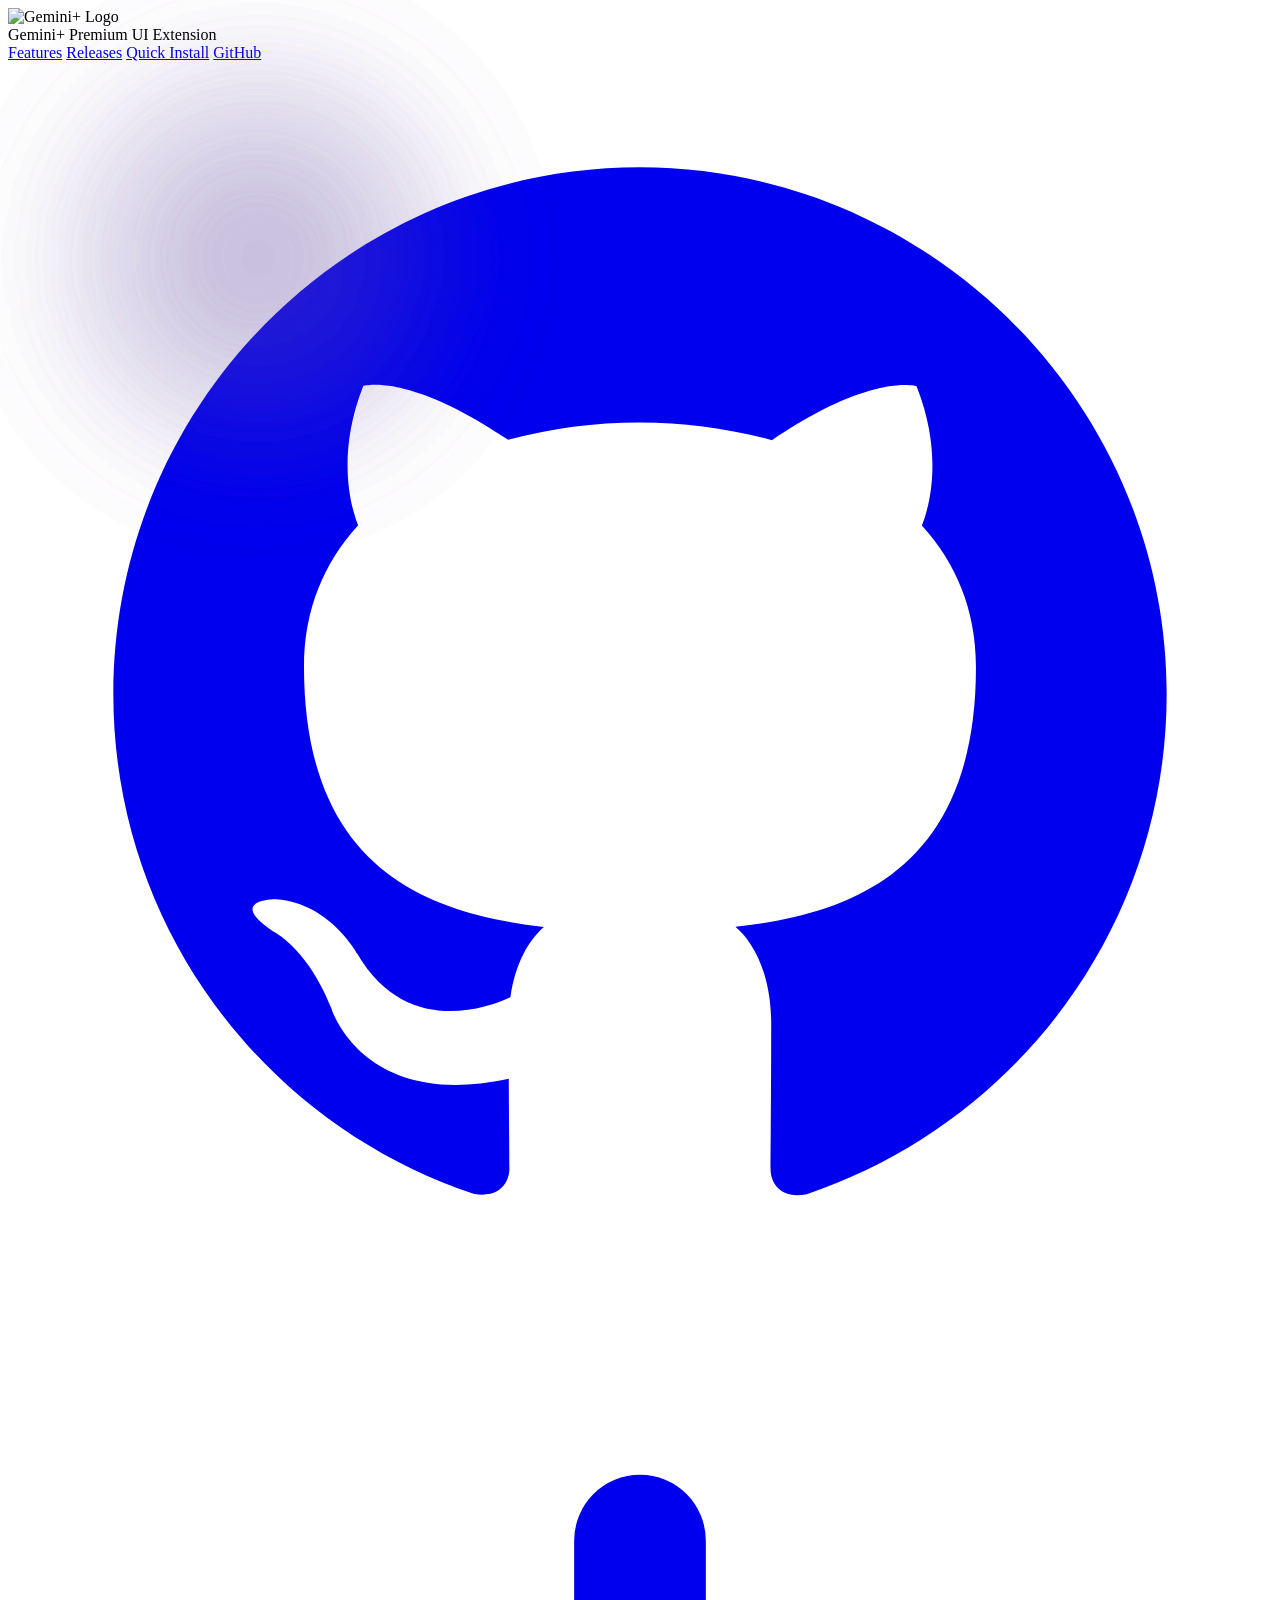
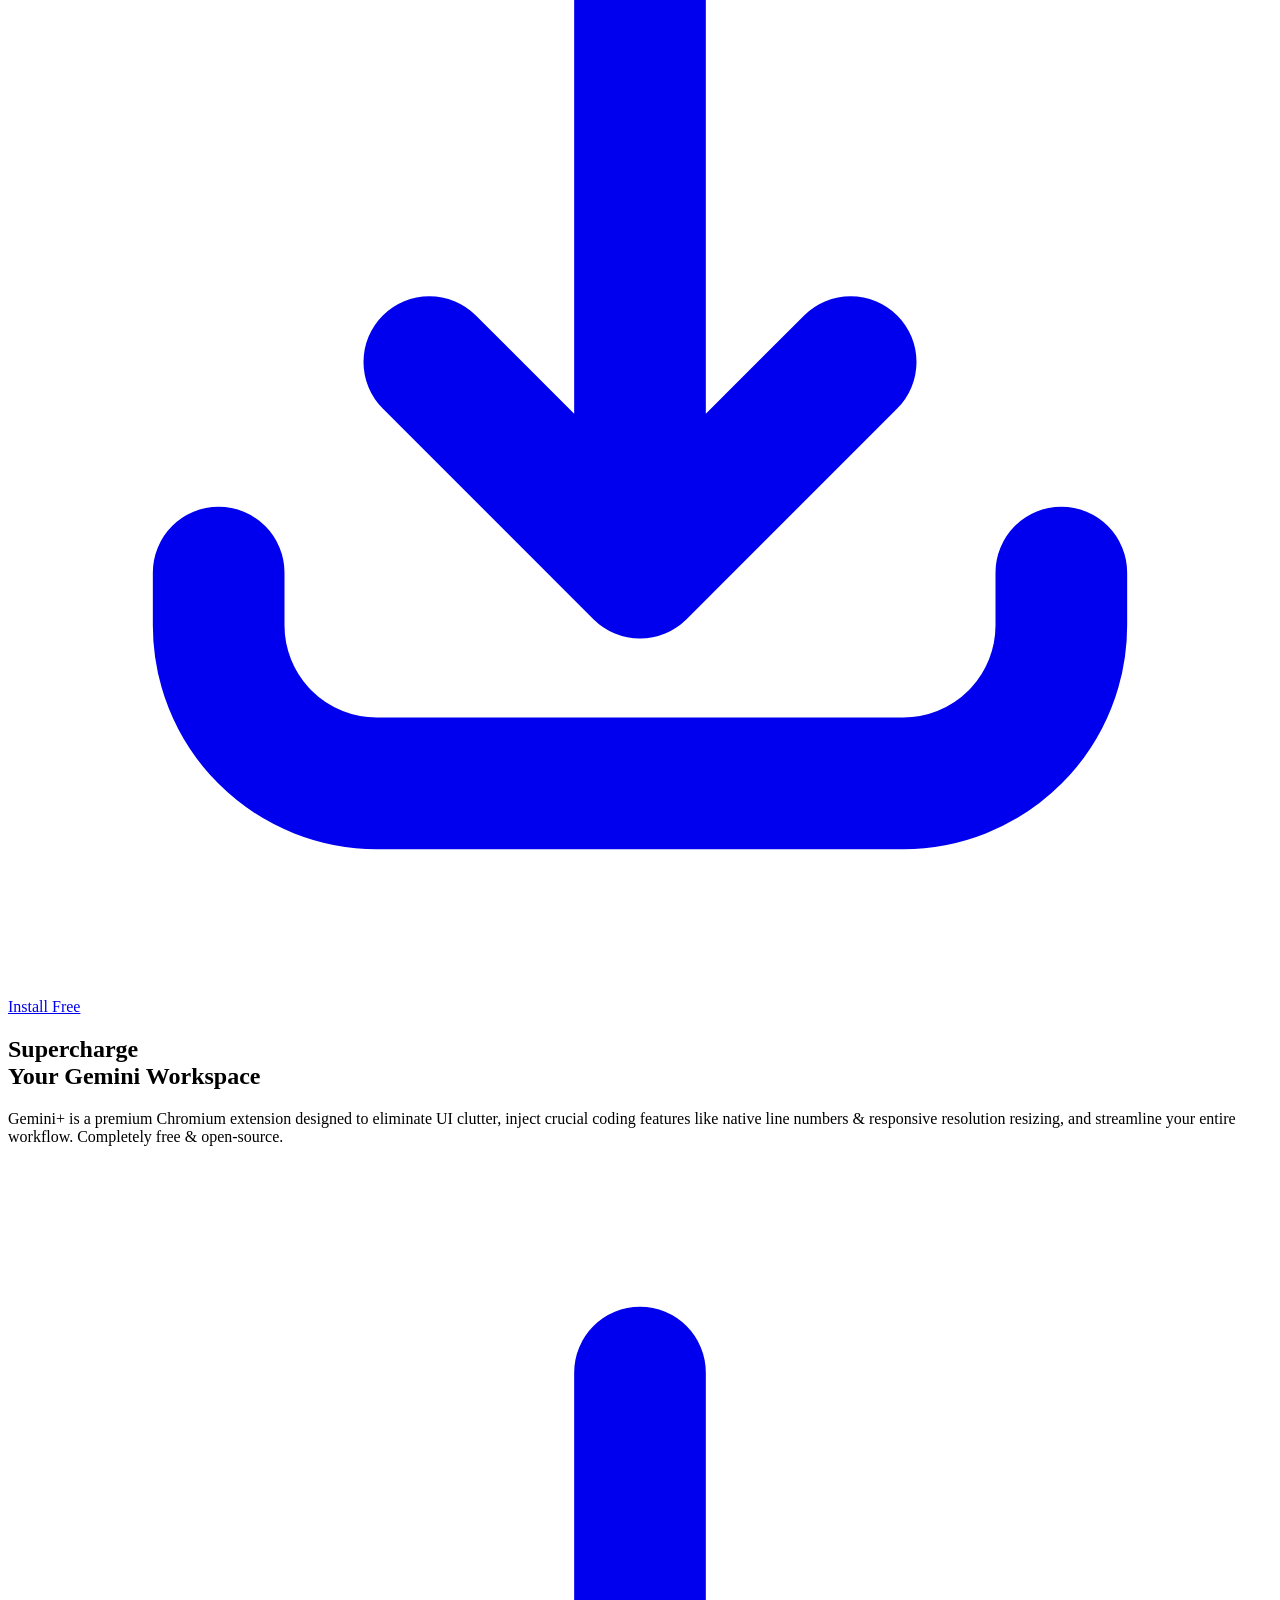
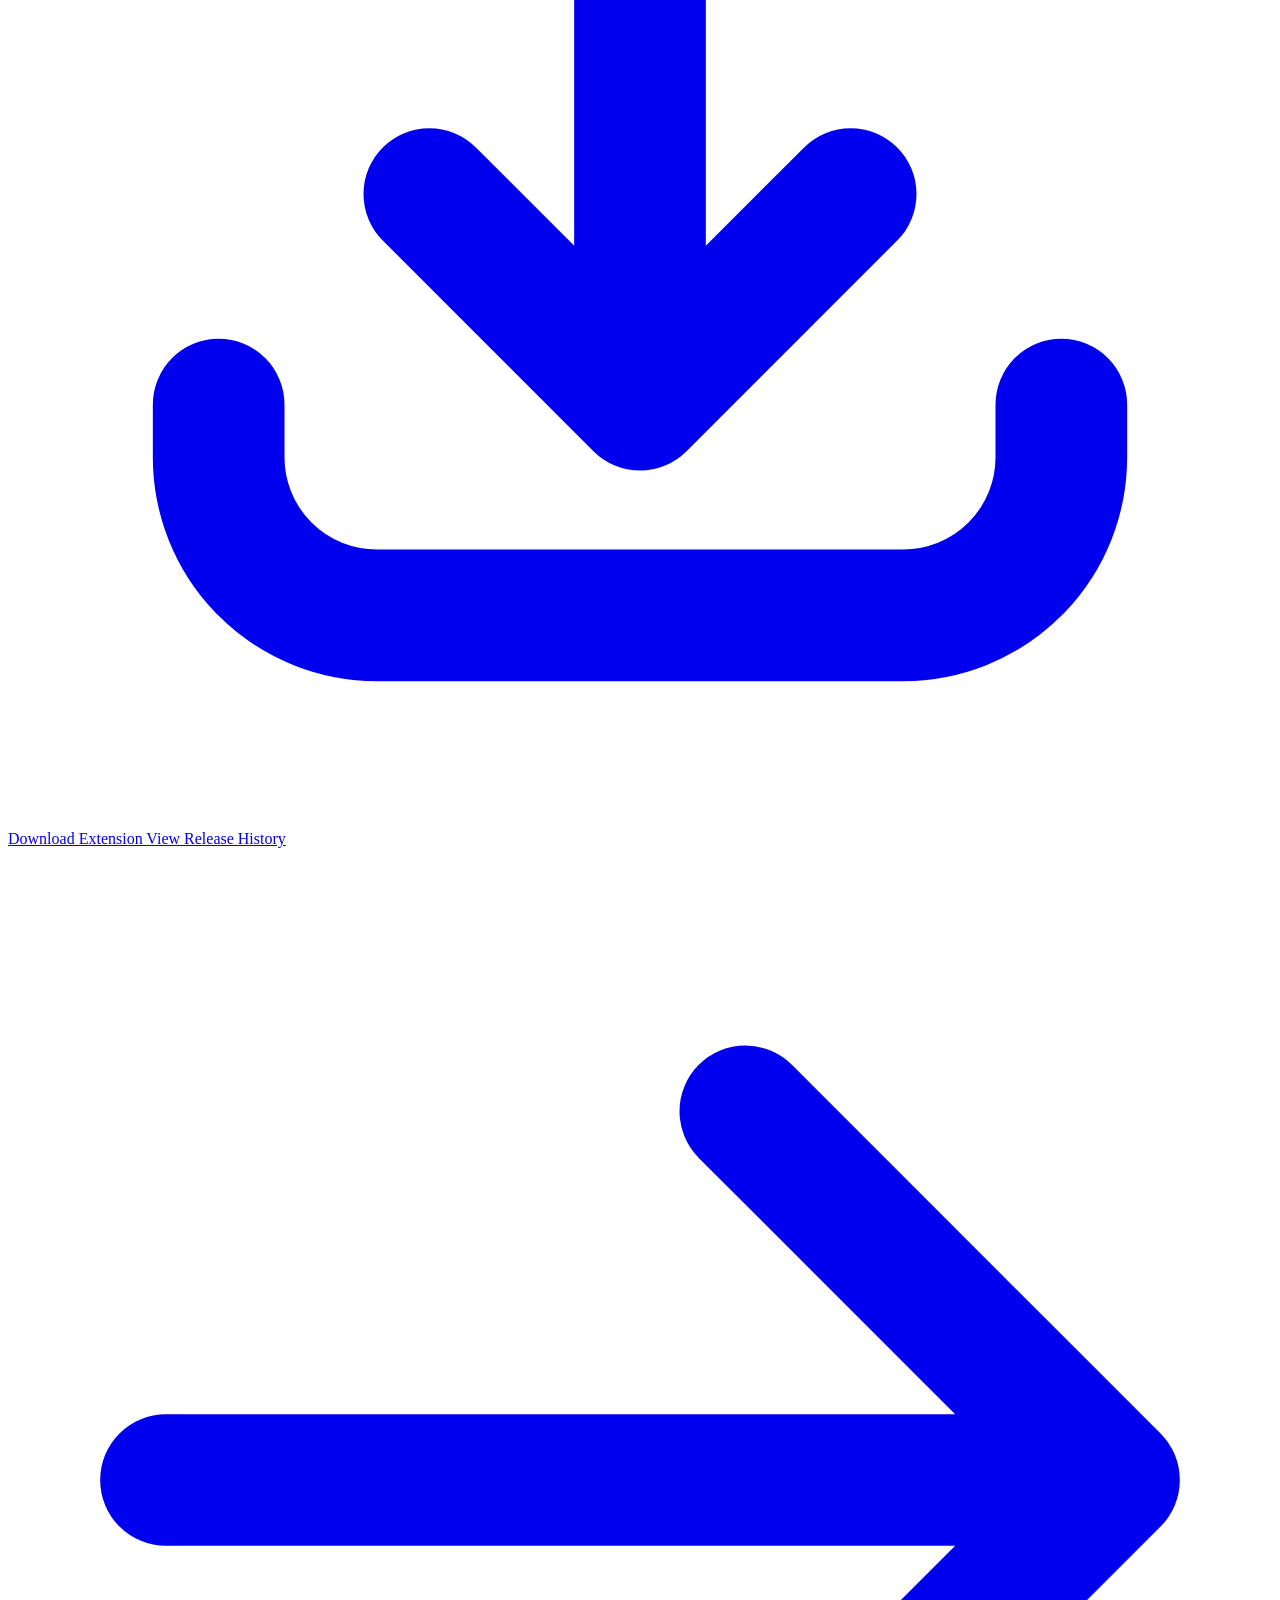
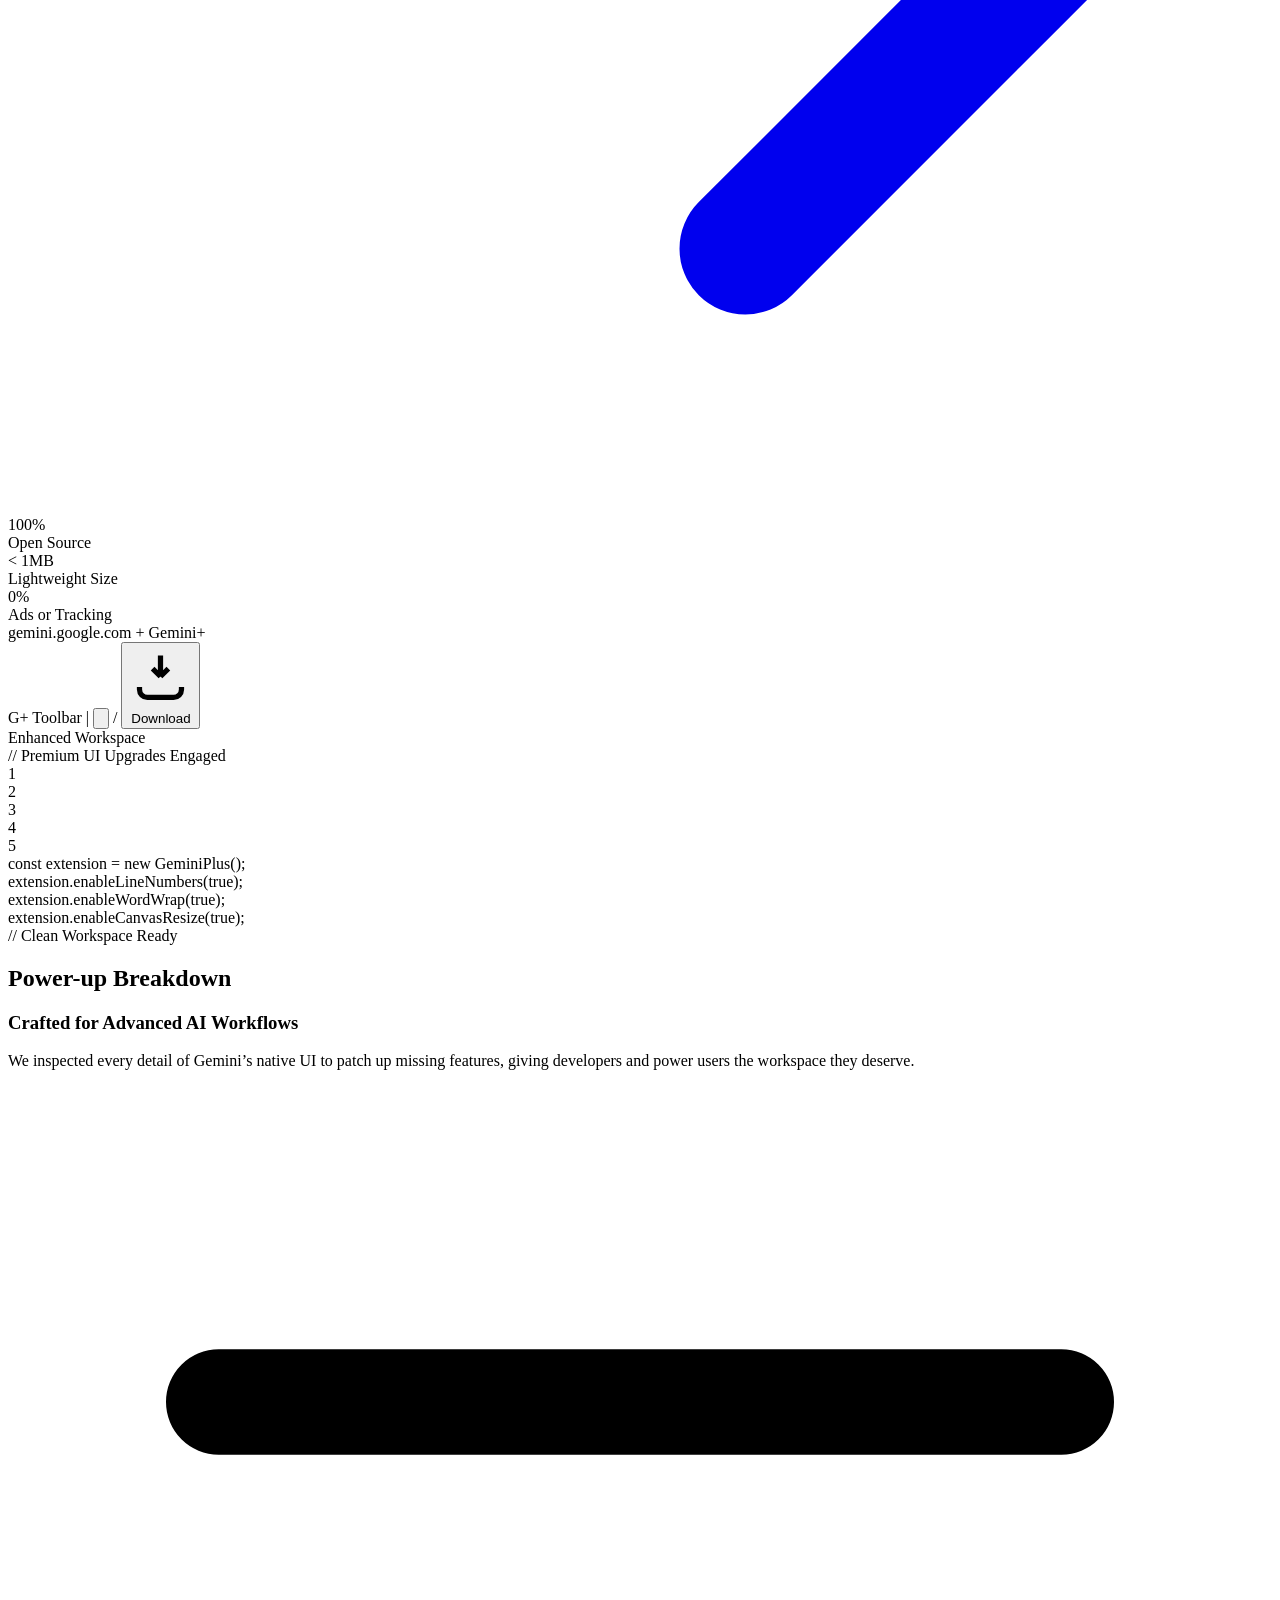
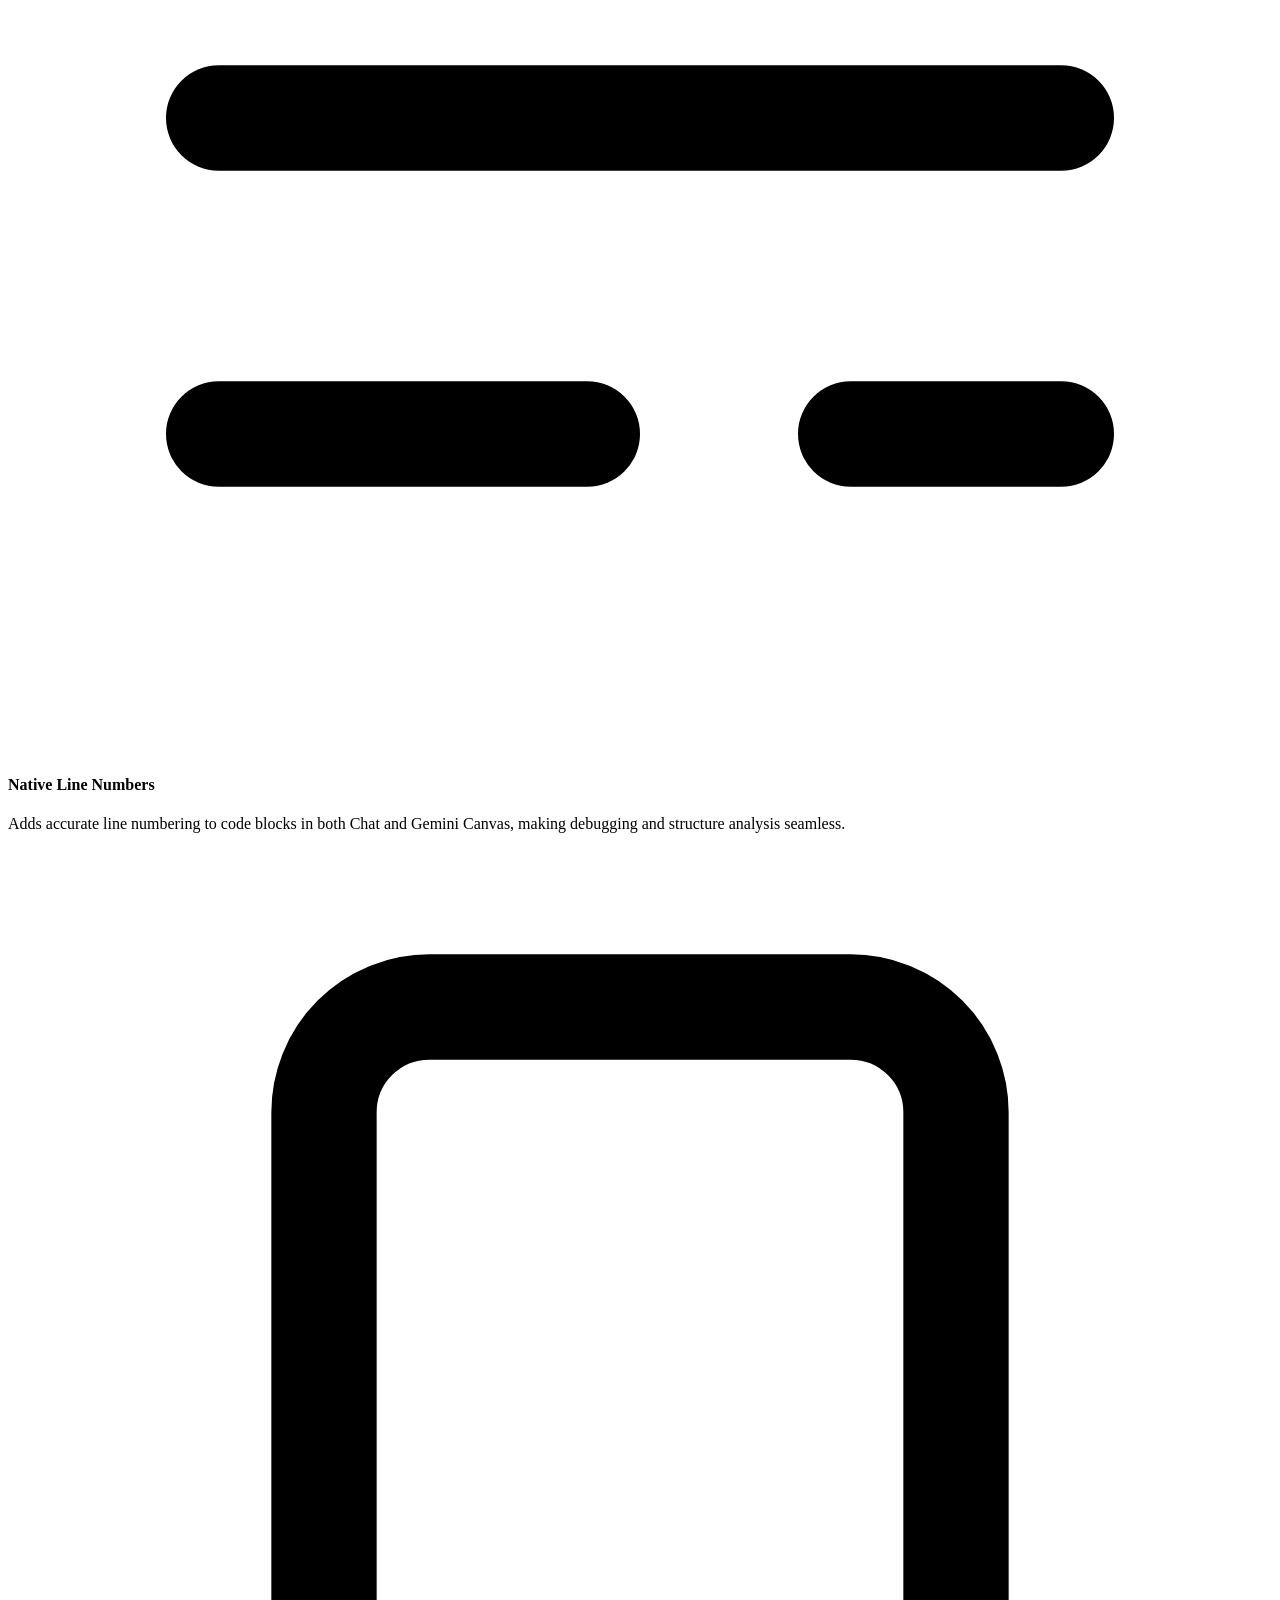
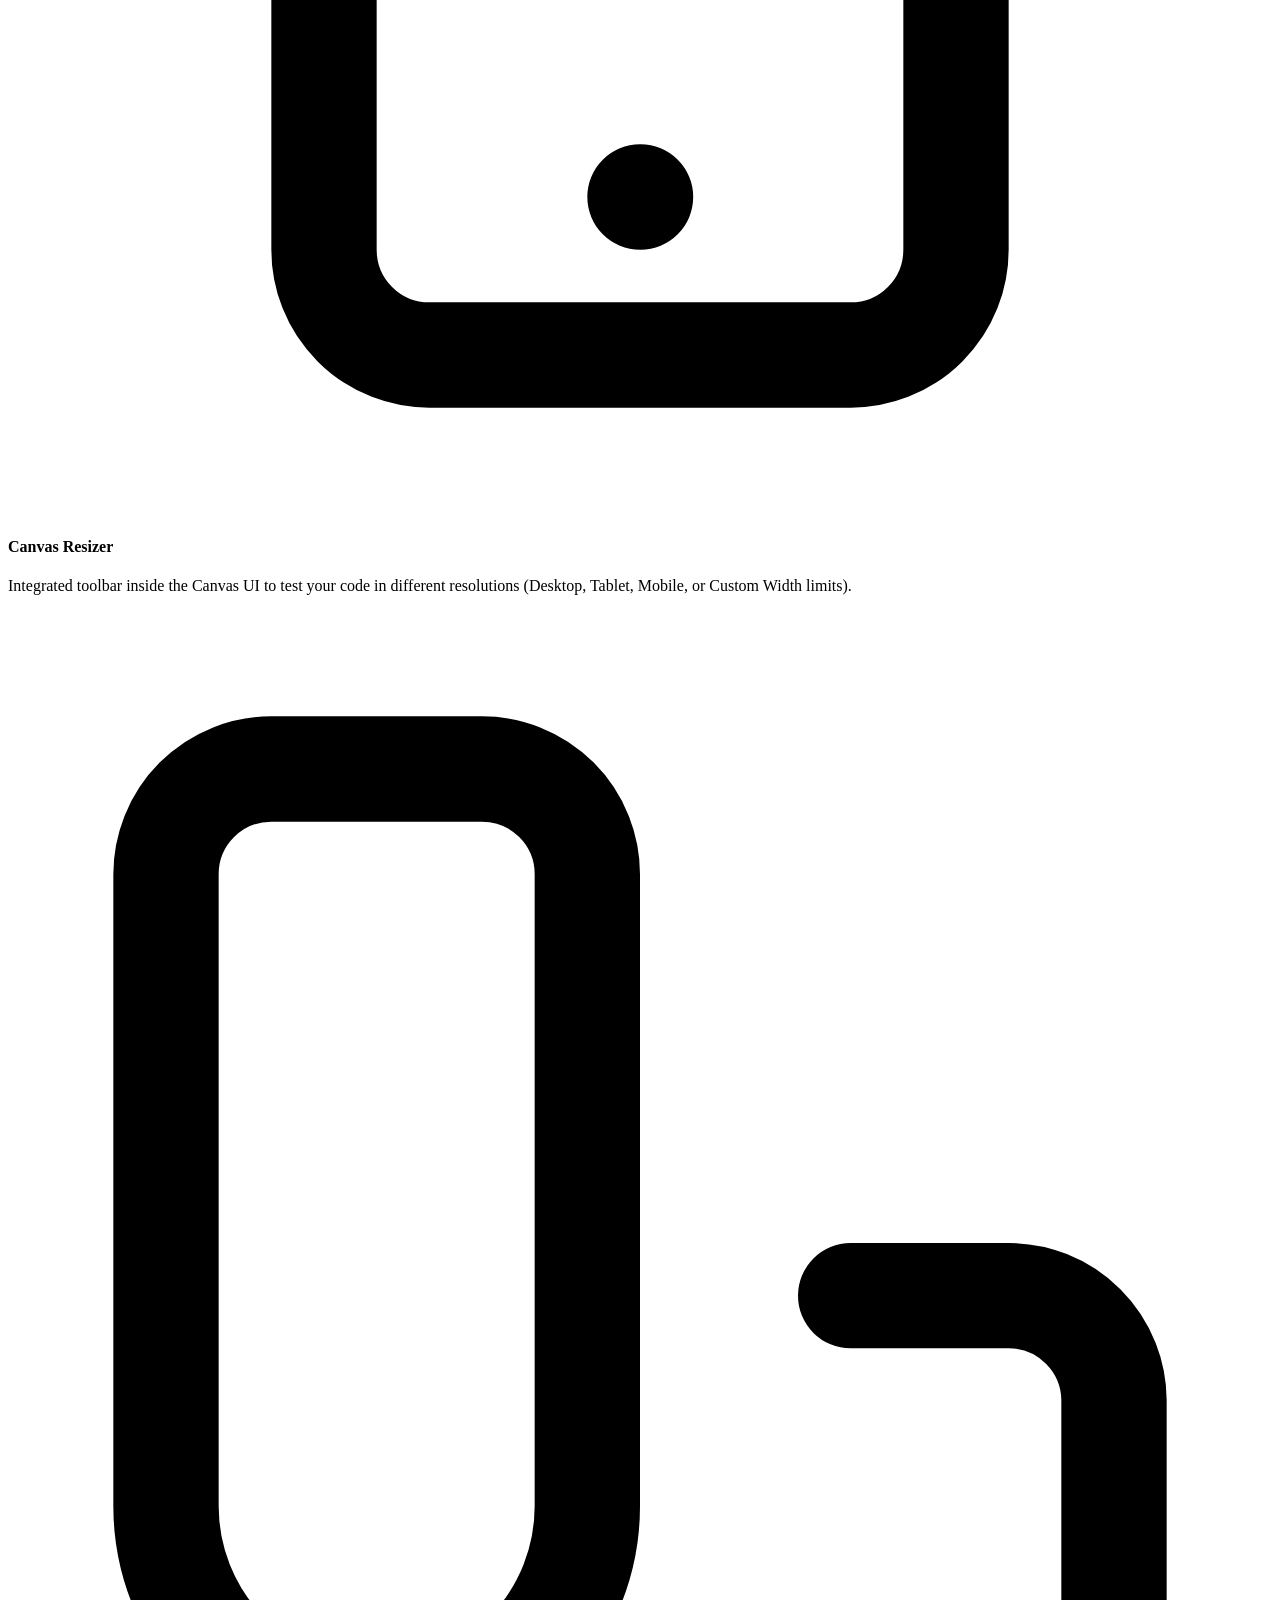
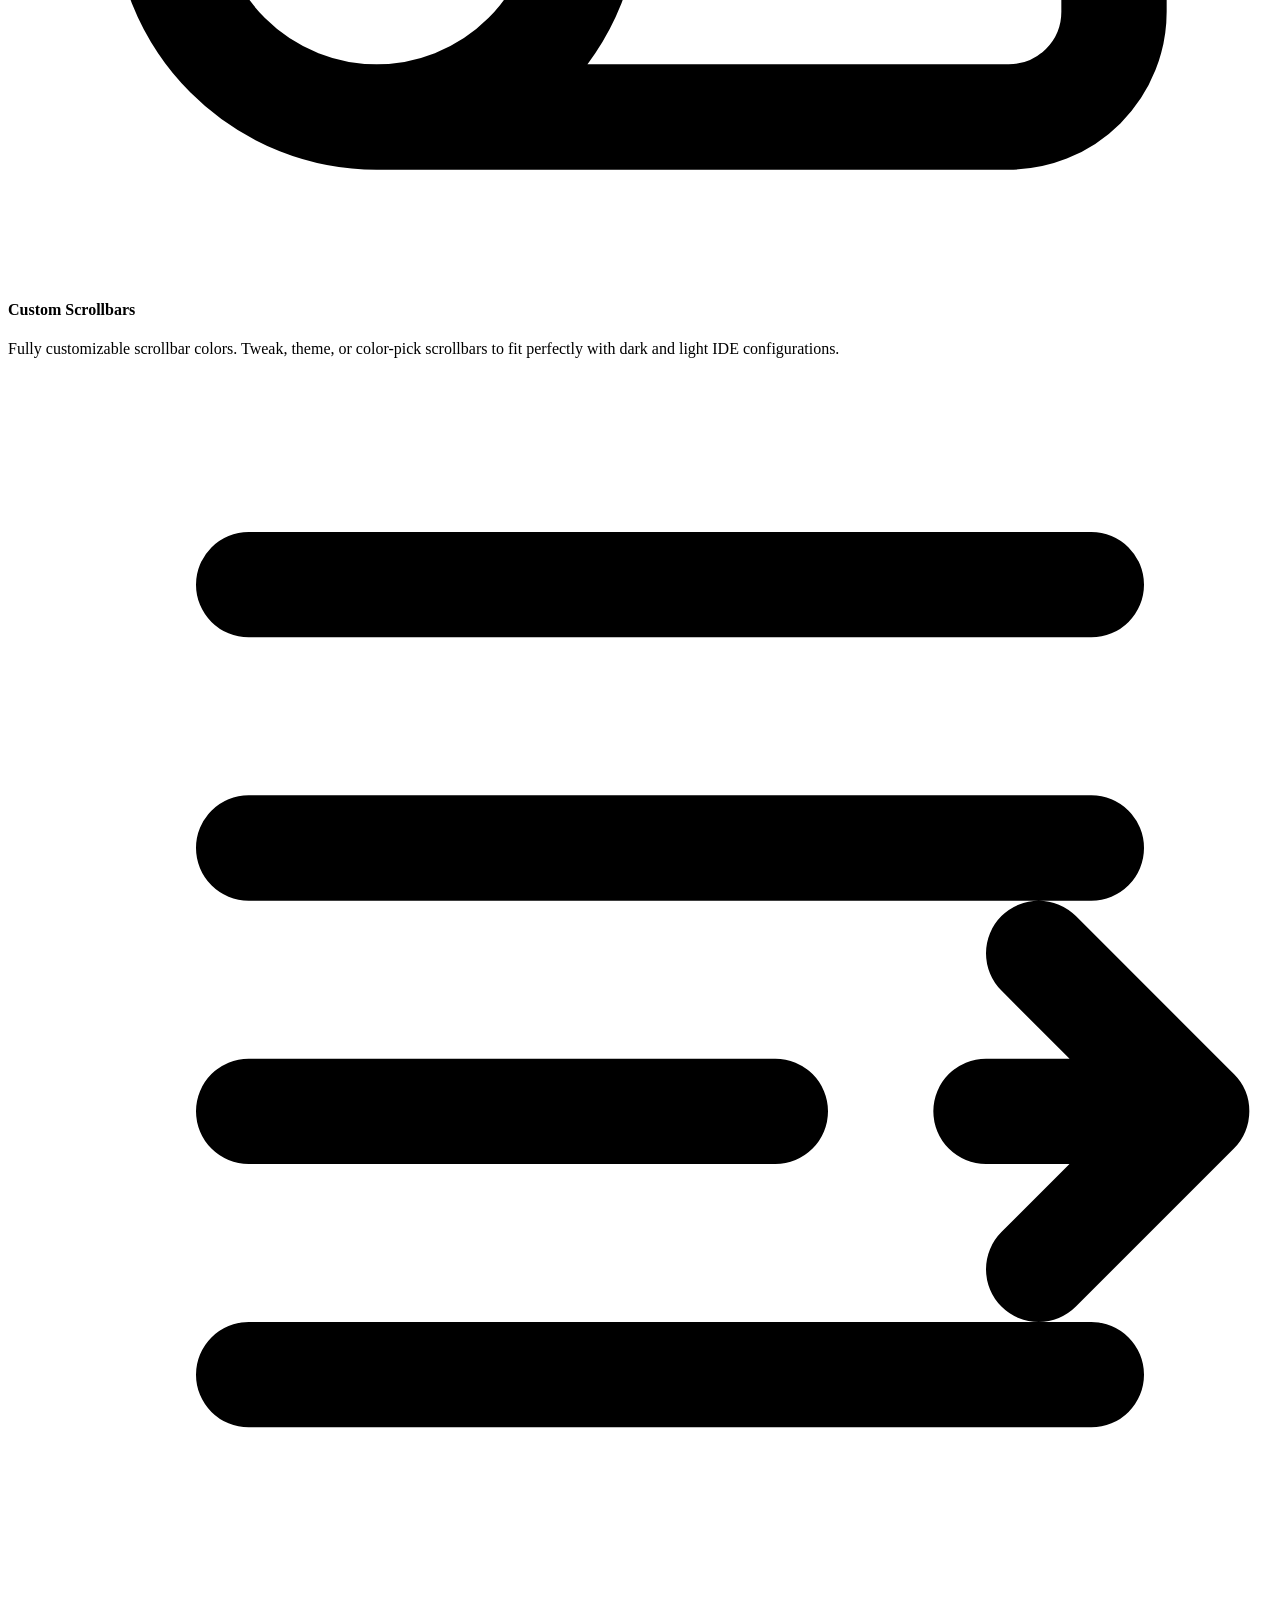
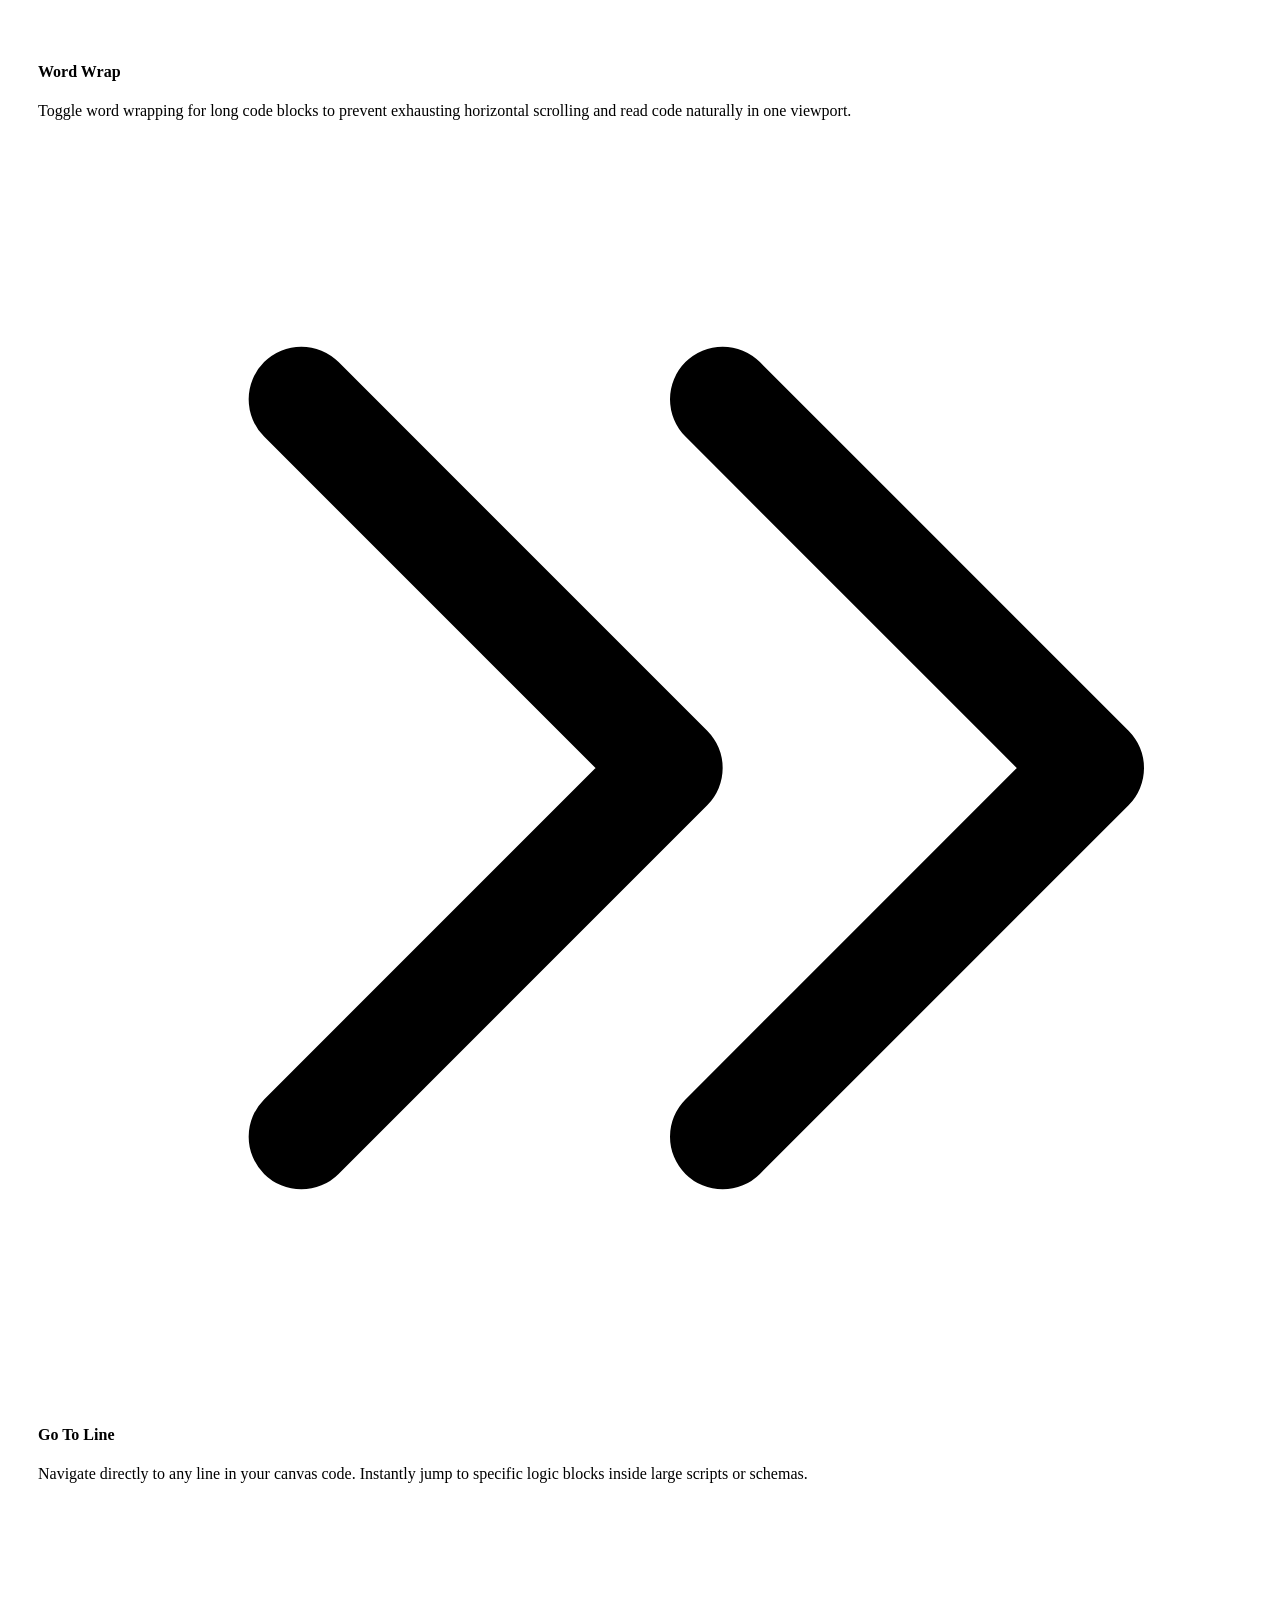
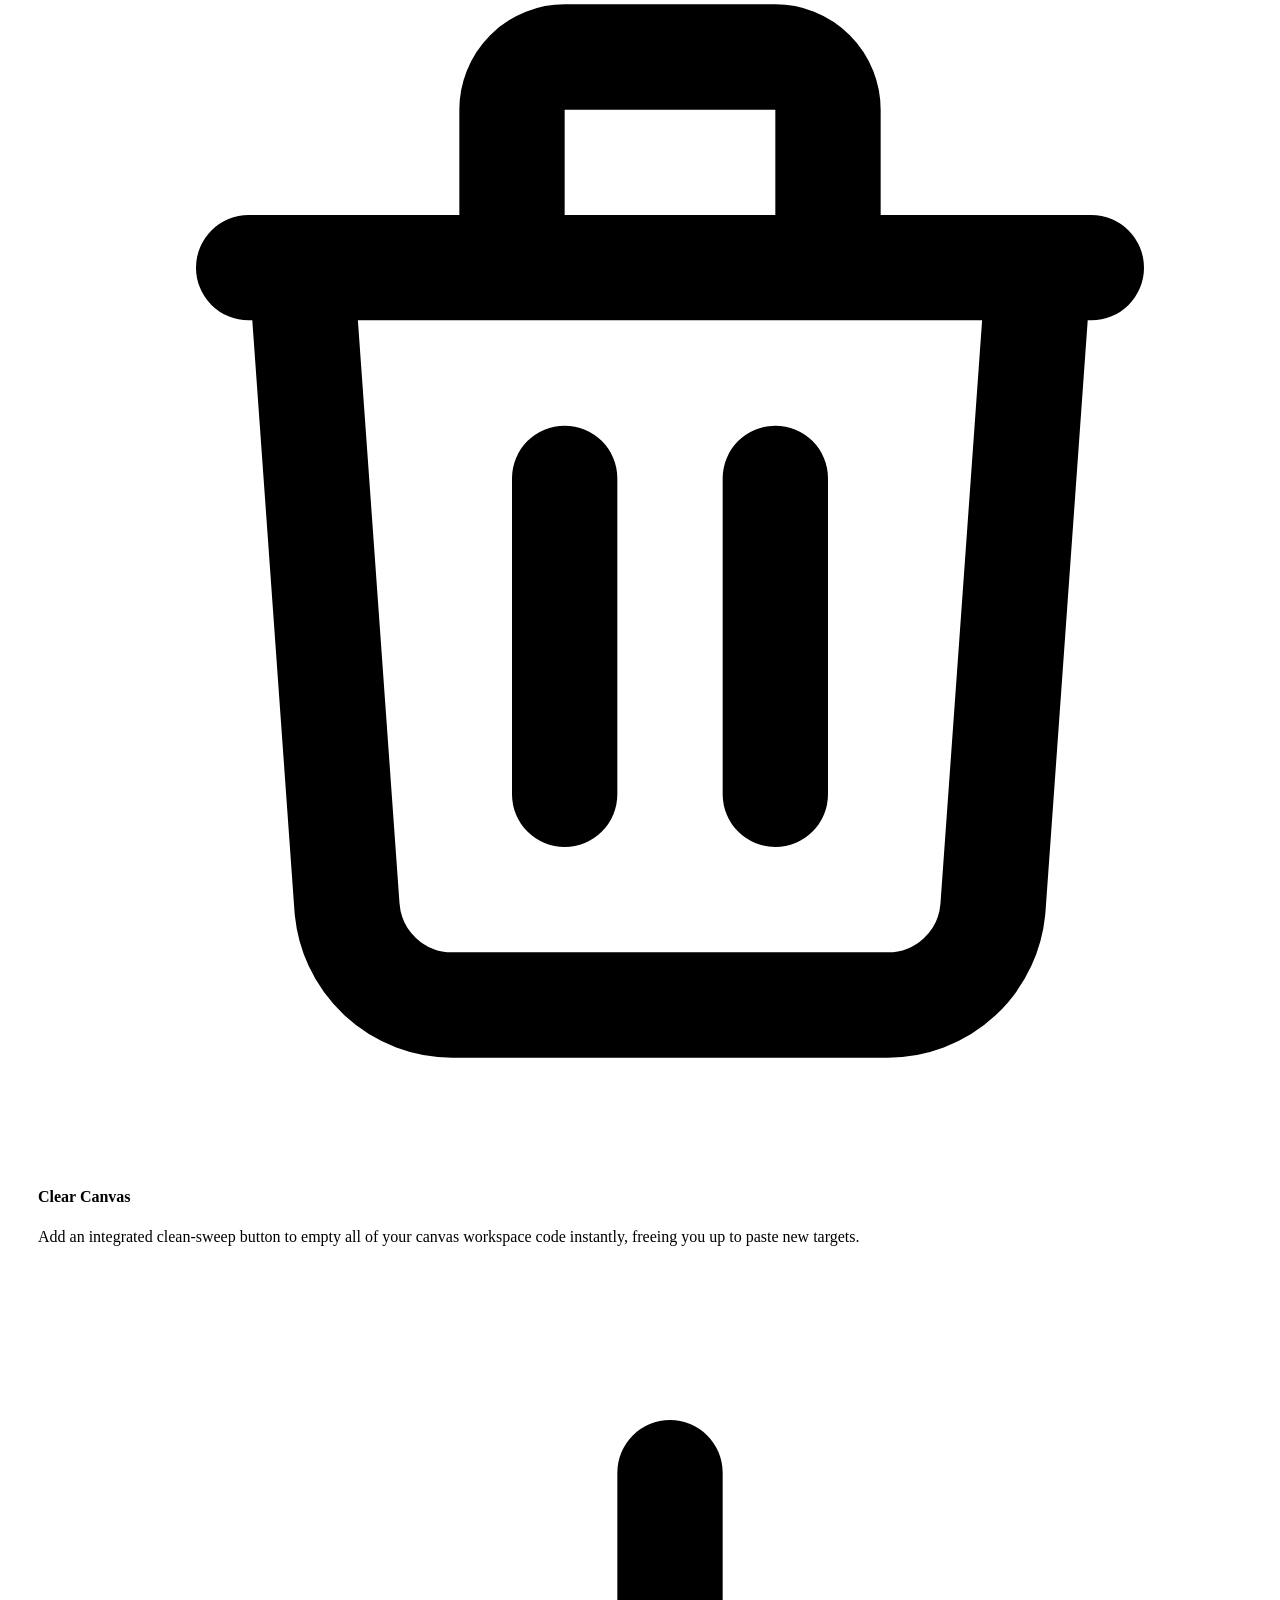
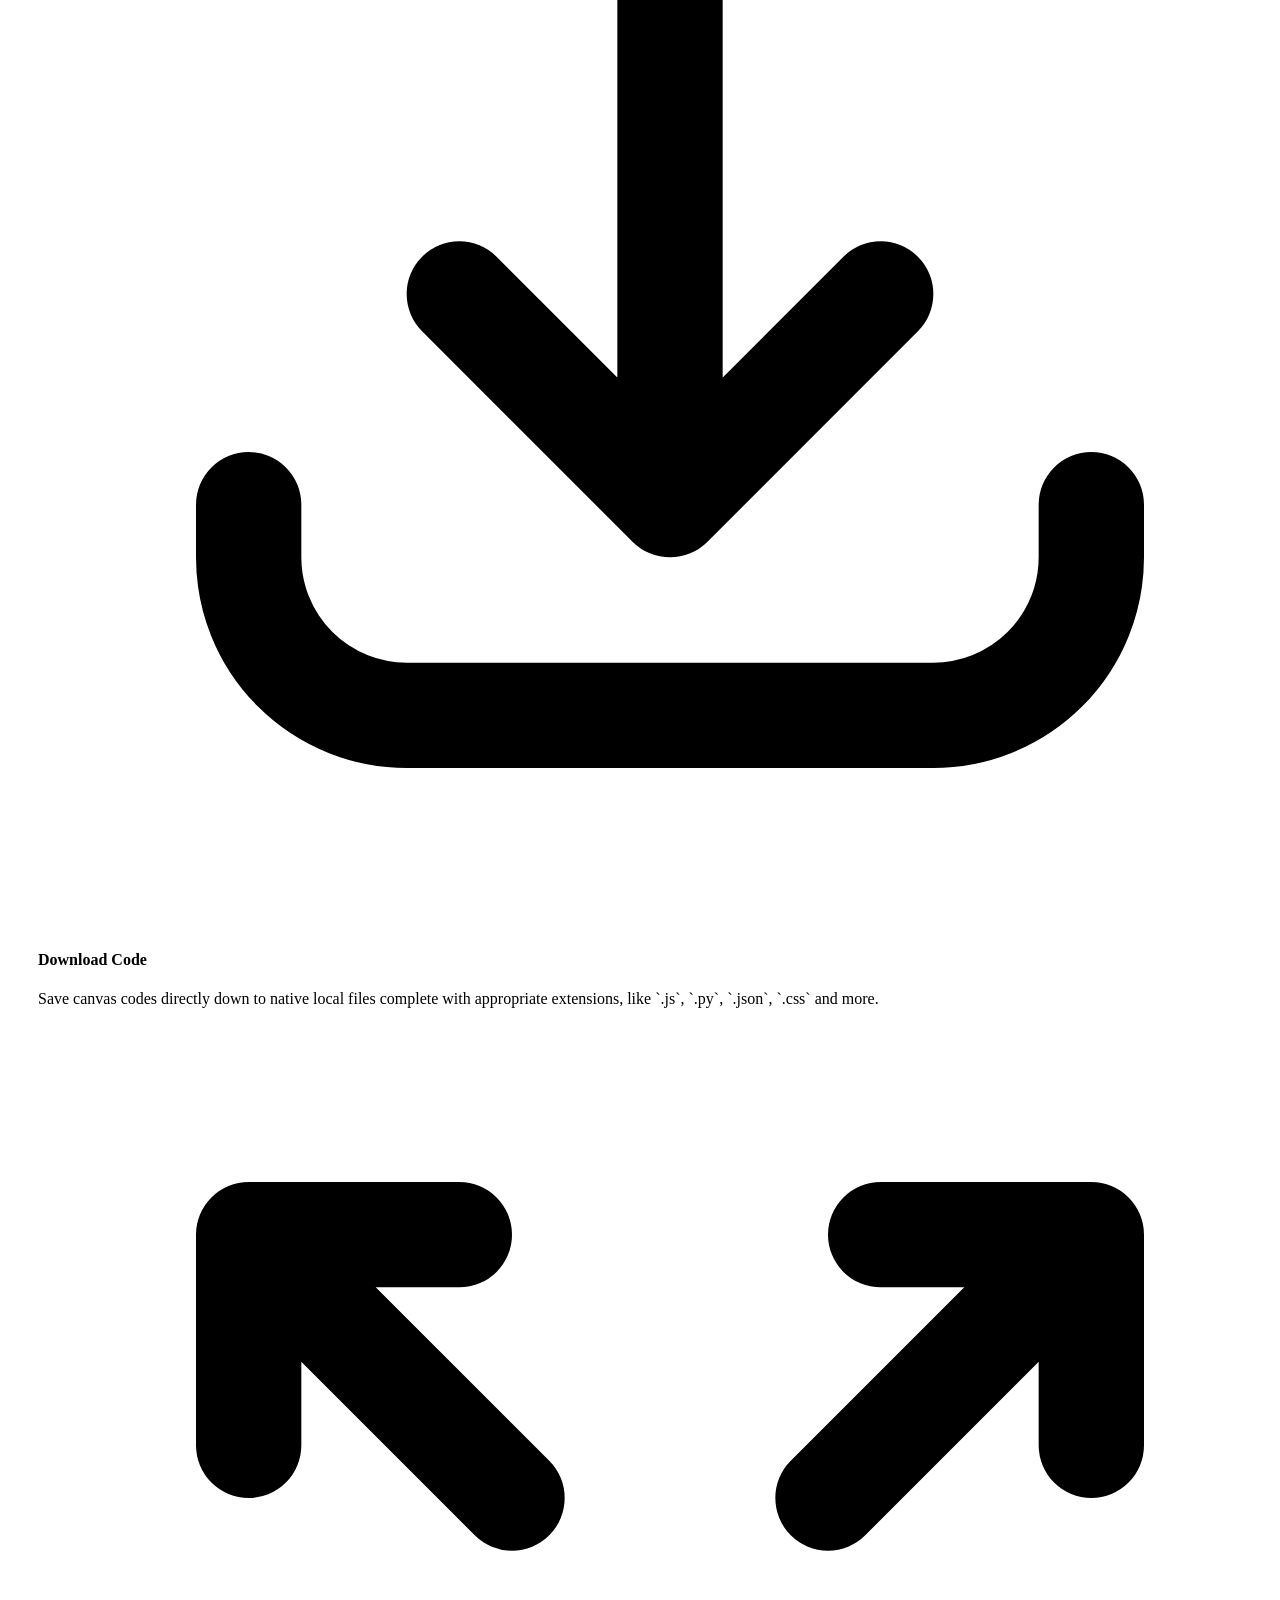
==== commit 1d62c3da: "Update index.html" ====
--- a/index.html
+++ b/index.html
@@ -3,7 +3,70 @@
 <head>
     <meta charset="UTF-8">
     <meta name="viewport" content="width=device-width, initial-scale=1.0">
-    <title>Gemini+ | Premium Google Gemini Enhancer</title>
+    
+    <!-- 1. Primary SEO Tags -->
+    <title>Gemini+ | Premium Google Gemini UI Enhancer & Code Tools</title>
+    <meta name="description" content="Gemini+ is a premium Chromium extension designed to eliminate UI clutter, inject native line numbers, custom scrollbars, wide chat layouts, and developer tools into Google Gemini.">
+    <meta name="keywords" content="Gemini+, Gemini Plus, Google Gemini, Gemini Extension, Gemini UI, Chrome Extension, Gemini Themes, Line Numbers Gemini, Gemini developer tools, Amit Yefet, FestAndPlay, FindFlix">
+    <meta name="robots" content="index, follow, max-snippet:-1, max-image-preview:large, max-video-preview:-1">
+    <link rel="canonical" href="https://github.com/AMITYEFET/Gemini-Plus">
+    <meta name="author" content="Amit Yefet">
+    <meta name="theme-color" content="#6750A4">
+    
+    <!-- 2. Open Graph / Facebook Meta Tags -->
+    <meta property="og:title" content="Gemini+ | Premium Google Gemini UI Enhancer">
+    <meta property="og:description" content="Supercharge your Gemini Workspace with native line numbers, word wrap, custom scrollbars, and fluid resolution testing tools.">
+    <meta property="og:image" content="https://github.com/AMITYEFET/Gemini-Plus/blob/main/gemini-plus/icon.png?raw=true">
+    <meta property="og:url" content="https://github.com/AMITYEFET/Gemini-Plus">
+    <meta property="og:type" content="website">
+    <meta property="og:site_name" content="Gemini+ Extension">
+    <meta property="og:locale" content="en_US">
+    
+    <!-- 3. Twitter Card Meta Tags -->
+    <meta name="twitter:card" content="summary_large_image">
+    <meta name="twitter:title" content="Gemini+ | Ultimate Gemini UI Enhancer">
+    <meta name="twitter:description" content="Ditch the clutter. Add responsive resizing, Monaco customizer capabilities, and code management straight inside Google Gemini.">
+    <meta name="twitter:image" content="https://github.com/AMITYEFET/Gemini-Plus/blob/main/gemini-plus/icon.png?raw=true">
+    <meta name="twitter:creator" content="@AMITYEFET">
+    
+    <!-- 4. Additional Search Engines & Verification Tags -->
+    <meta name="google-site-verification" content="verification_placeholder_code">
+    <meta name="yandex-verification" content="verification_placeholder_code">
+    <meta name="msvalidate.01" content="verification_placeholder_code">
+    <meta name="rating" content="General">
+    <meta name="classification" content="Developer Tools, AI Extensions, Productivity">
+    <meta name="distribution" content="Global">
+    <meta name="copyright" content="Amit Yefet 2026">
+    
+    <!-- 5. Apple Mobile Web App Tags -->
+    <meta name="apple-mobile-web-app-title" content="Gemini+">
+    <meta name="apple-mobile-web-app-capable" content="yes">
+    <meta name="apple-mobile-web-app-status-bar-style" content="black-translucent">
+    <meta name="format-detection" content="telephone=no">
+    
+    <!-- 6. Schema JSON-LD Structured Data (Highly recommended for Google SEO Rich Snippets) -->
+    <script type="application/ld+json">
+    {
+      "@context": "https://schema.org",
+      "@type": "SoftwareApplication",
+      "name": "Gemini+",
+      "operatingSystem": "Chrome, Chromium, Brave, Edge",
+      "applicationCategory": "DeveloperApplication",
+      "offers": {
+        "@type": "Offer",
+        "price": "0.00",
+        "priceCurrency": "USD"
+      },
+      "author": {
+        "@type": "Person",
+        "name": "Amit Yefet",
+        "url": "https://github.com/AMITYEFET"
+      },
+      "description": "Premium Chromium extension injecting line numbers, responsive resolution resizing, custom scrollbars, and UI customization directly into Google Gemini.",
+      "softwareVersion": "1.3"
+    }
+    </script>
+
     <!-- Google Fonts -->
     <link rel="preconnect" href="https://fonts.googleapis.com">
     <link rel="preconnect" href="https://fonts.gstatic.com" crossorigin>
@@ -108,14 +171,17 @@
 </head>
 <body class="bg-m3-darkSurface text-m3-darkOnSurface font-sans selection:bg-m3-primaryContainer selection:text-m3-onPrimaryContainer overflow-x-hidden">
 
-    <!-- רקעים זוהרים דינמיים -->
-    <div class="glowing-bg top-10 left-[-100px]"></div>
-    <div class="glowing-bg top-[800px] right-[-100px]"></div>
-    <div class="glowing-bg bottom-40 left-[20%]"></div>
-
-    <!-- ניווט עליון -->
-    <header class="sticky top-0 z-50 backdrop-blur-md bg-m3-darkSurface/85 border-b border-m3-darkSurfaceVariant px-6 py-4 transition-all">
-        <div class="max-w-7xl mx-auto flex items-center justify-between">
+    <div class="relative w-full overflow-x-hidden min-h-screen">
+
+        <!-- רקעים זוהרים דינמיים מוגנים מפני זליגת רוחב במובייל -->
+        <div class="absolute inset-0 overflow-hidden pointer-events-none z-0">
+            <div class="glowing-bg top-10 left-[-100px]"></div>
+            <div class="glowing-bg top-[800px] right-[-100px]"></div>
+            <div class="glowing-bg bottom-40 left-[20%]"></div>
+        </div>
+
+        <!-- ניווט עליון -->
+        <header class="relative z-20 w-full max-w-7xl mx-auto px-6 py-6 flex items-center justify-between">
             <div class="flex items-center gap-3">
                 <div class="bg-gradient-to-tr from-m3-primary to-m3-primaryContainer p-1 rounded-xl shadow-lg shadow-m3-primary/20">
                     <!-- שימוש בלוגו הרשמי שסופק -->
@@ -123,7 +189,7 @@
                 </div>
                 <div>
                     <span class="font-extrabold text-xl tracking-tight bg-gradient-to-r from-white via-m3-primaryContainer to-m3-primary bg-clip-text text-transparent">Gemini+</span>
-                    <span class="text-xs block text-m3-outline -mt-1 font-medium">Premium Gemini Extension</span>
+                    <span class="text-xs block text-m3-outline -mt-1 font-medium">Premium UI Extension</span>
                 </div>
             </div>
 
@@ -144,8 +210,7 @@
                     Install Free
                 </a>
             </div>
-        </div>
-    </header>
+        </header>
 
     <!-- אזור Hero ראשי -->
     <section class="relative pt-20 pb-24 px-6 max-w-7xl mx-auto grid grid-cols-1 lg:grid-cols-12 gap-12 items-center">
@@ -199,7 +264,7 @@
                         <span class="w-3 h-3 rounded-full bg-yellow-500/80"></span>
                         <span class="w-3 h-3 rounded-full bg-green-500/80"></span>
                     </div>
-                    <span class="text-xs text-m3-outline font-mono bg-m3-darkSurface/50 px-3 py-1 rounded-md">gemini.google.com + Gemini+</span>
+                    <span class="text-[10px] sm:text-xs text-m3-outline font-mono bg-m3-darkSurface/50 px-2 sm:px-3 py-1 rounded-md truncate max-w-[150px] sm:max-w-none">gemini.google.com + Gemini+</span>
                     <span class="w-12"></span>
                 </div>
 
@@ -216,7 +281,7 @@
                             </button>
                         </div>
                         <div class="flex items-center gap-2">
-                            <span class="bg-m3-primary/20 text-m3-primaryContainer font-mono text-[10px] px-1.5 py-0.5 rounded border border-m3-primary/20">Enhanced Workspace</span>
+                            <span class="bg-m3-primary/20 text-m3-primaryContainer font-mono text-[10px] px-1.5 py-0.5 rounded border border-m3-primary/20 hidden sm:inline-block">Enhanced Workspace</span>
                         </div>
                     </div>
 
@@ -254,10 +319,10 @@
             </div>
 
             <!-- אזור רוטציית הפיצ'רים - 4 קבוצות של 3 פיצ'רים (סך הכל 12 כולל השלמות) -->
-            <div class="relative">
+            <div class="grid grid-cols-1 grid-rows-1 relative w-full overflow-hidden min-h-[500px] sm:min-h-[380px] md:min-h-[260px] items-start">
                 
                 <!-- קבוצה 1: פיצ'רים 1-3 -->
-                <div id="feature-group-1" class="feature-group grid grid-cols-1 md:grid-cols-3 gap-6 transition-opacity duration-500 ease-in-out">
+                <div id="feature-group-1" class="feature-group grid grid-cols-1 md:grid-cols-3 gap-6 transition-all duration-500 ease-in-out col-start-1 row-start-1 w-full">
                     <!-- Feature 1: Native Line Numbers -->
                     <div class="bg-m3-darkSurfaceVariant/30 border border-m3-outline/10 p-6 rounded-3xl hover:border-m3-primary/40 transition-all group">
                         <div class="w-12 h-12 rounded-2xl bg-m3-primary/10 text-m3-primary flex items-center justify-center mb-5 group-hover:scale-110 transition-transform">
@@ -299,7 +364,7 @@
                 </div>
 
                 <!-- קבוצה 2: פיצ'רים 4-6 -->
-                <div id="feature-group-2" class="feature-group hidden opacity-0 pointer-events-none grid-cols-1 md:grid-cols-3 gap-6 transition-opacity duration-500 ease-in-out">
+                <div id="feature-group-2" class="feature-group grid grid-cols-1 md:grid-cols-3 gap-6 transition-all duration-500 ease-in-out col-start-1 row-start-1 opacity-0 pointer-events-none">
                     <!-- Feature 4: Word Wrap -->
                     <div class="bg-m3-darkSurfaceVariant/30 border border-m3-outline/10 p-6 rounded-3xl hover:border-m3-primary/40 transition-all group">
                         <div class="w-12 h-12 rounded-2xl bg-m3-primary/10 text-m3-primary flex items-center justify-center mb-5 group-hover:scale-110 transition-transform">
@@ -341,7 +406,7 @@
                 </div>
 
                 <!-- קבוצה 3: פיצ'רים 7-9 -->
-                <div id="feature-group-3" class="feature-group hidden opacity-0 pointer-events-none grid-cols-1 md:grid-cols-3 gap-6 transition-opacity duration-500 ease-in-out">
+                <div id="feature-group-3" class="feature-group grid grid-cols-1 md:grid-cols-3 gap-6 transition-all duration-500 ease-in-out col-start-1 row-start-1 opacity-0 pointer-events-none">
                     <!-- Feature 7: Download Code -->
                     <div class="bg-m3-darkSurfaceVariant/30 border border-m3-outline/10 p-6 rounded-3xl hover:border-m3-primary/40 transition-all group">
                         <div class="w-12 h-12 rounded-2xl bg-m3-primary/10 text-m3-primary flex items-center justify-center mb-5 group-hover:scale-110 transition-transform">
@@ -383,7 +448,7 @@
                 </div>
 
                 <!-- קבוצה 4: פיצ'ר 10 + השלמות תפריט -->
-                <div id="feature-group-4" class="feature-group hidden opacity-0 pointer-events-none grid-cols-1 md:grid-cols-3 gap-6 transition-opacity duration-500 ease-in-out">
+                <div id="feature-group-4" class="feature-group grid grid-cols-1 md:grid-cols-3 gap-6 transition-all duration-500 ease-in-out col-start-1 row-start-1 opacity-0 pointer-events-none w-full">
                     <!-- Feature 10: Interface Language -->
                     <div class="bg-m3-darkSurfaceVariant/30 border border-m3-outline/10 p-6 rounded-3xl hover:border-m3-primary/40 transition-all group">
                         <div class="w-12 h-12 rounded-2xl bg-m3-primary/10 text-m3-primary flex items-center justify-center mb-5 group-hover:scale-110 transition-transform">
@@ -534,8 +599,8 @@
                         <p class="text-sm text-m3-darkOnSurface/70 mb-4 leading-relaxed">
                             Open a new tab and navigate to the browser’s extensions controller page.
                         </p>
-                        <div class="bg-[#1E1F20] p-3 rounded-2xl border border-m3-outline/10 font-mono text-xs flex justify-between items-center max-w-md">
-                            <span class="text-m3-primary font-semibold">chrome://extensions</span>
+                        <div class="bg-[#1E1F20] p-3 rounded-2xl border border-m3-outline/10 font-mono text-xs flex justify-between items-center max-w-md w-full overflow-hidden">
+                            <span class="text-m3-primary font-semibold break-all mr-2">chrome://extensions</span>
                             <button onclick="navigator.clipboard.writeText('chrome://extensions')" class="text-m3-outline hover:text-white transition-colors" title="Copy link">
                                 <svg class="w-4 h-4" fill="none" stroke="currentColor" viewBox="0 0 24 24"><path d="M8 5H6a2 2 0 00-2 2v12a2 2 0 002 2h10a2 2 0 002-2v-1M8 5a2 2 0 002 2h2a2 2 0 002-2M8 5a2 2 0 012-2h2a2 2 0 012 2m0 0h2a2 2 0 012 2v3m2 4H10m0 0l3-3m-3 3l3 3" stroke-width="2"/></svg>
                             </button>
@@ -599,7 +664,7 @@
                 </div>
             </div>
 
-            <!-- כרטיס יוצר הפרויקט (מעודכן עם תיאור וביוגרפיה חדשים) -->
+            <!-- ביטחון ואמינות הפרויקט -->
             <div class="bg-gradient-to-tr from-[#1B122C] to-m3-darkSurfaceVariant/30 p-8 rounded-3xl border border-m3-outline/10 text-center relative overflow-hidden">
                 <div class="absolute -top-12 -left-12 w-48 h-48 bg-m3-primary/10 blur-2xl rounded-full"></div>
                 
@@ -612,9 +677,9 @@
                 <h5 class="text-xl font-black text-white mb-1">Amit Yefet</h5>
                 <span class="text-xs text-m3-outline block mb-4">Young Hobbyist Developer</span>
                 
-                <!-- ביוגרפיה מעודכנת באנגלית הכוללת קישורים לחיצים חיצוניים -->
+                <!-- ביוגרפיה מעודכנת באנגלית הכוללת קישורים לחיצים חיצוניים לכתובות האישיות -->
                 <p class="text-xs text-m3-darkOnSurface/70 leading-relaxed max-w-sm mx-auto mb-6">
-                    Creator of Gemini+, <a href="https://github.com/AMITYEFET/FestAndPlay" target="_blank" class="text-m3-primaryContainer hover:underline font-semibold text-white">FestAndPlay</a> and <a href="https://github.com/AMITYEFET/Find-Flix" target="_blank" class="text-m3-primaryContainer hover:underline font-semibold text-white">Find-Flix</a>.
+                    Creator of Gemini+, <a href="https://FestAndPlay.edgeone.app" target="_blank" class="text-m3-primaryContainer hover:underline font-semibold text-white">FestAndPlay</a> and <a href="https://findflix.tv" target="_blank" class="text-m3-primaryContainer hover:underline font-semibold text-white">Find-Flix</a>.
                 </p>
 
                 <div class="flex items-center justify-center gap-3">
@@ -651,6 +716,8 @@
             </div>
         </div>
     </footer>
+
+    </div> <!-- סגירת קונטיינר המניעה הראשי של גלישת מובייל -->
 
     <!-- לוגיקת אתר ותקשורת מול ה-API של GitHub -->
     <script>
@@ -792,7 +859,7 @@
 
             fetchReleases();
 
-            // --- לוגיקת רוטציית פיצ'רים מעודכנת (4 קבוצות, החלפה כל 7 שניות עם לחיצה ידנית וגובה חלקי דינמי) ---
+            // --- STREAMING_CHUNK: Rewriting carousel rotation JS logic to leverage the unified grid overlay model for seamless horizontal slides ---
             const groups = [
                 document.getElementById('feature-group-1'),
                 document.getElementById('feature-group-2'),
@@ -812,33 +879,18 @@
             function showGroup(targetIdx) {
                 groups.forEach((group, idx) => {
                     if (idx === targetIdx) {
-                        // הצגת קבוצת היעד בצורה חלקה בתור relative שקובע את הגובה באופן טבעי
-                        group.classList.remove('hidden');
-                        group.classList.add('grid');
-                        
-                        // ביצוע reflow קל להחלת אנימציה חלקה
-                        group.offsetHeight;
-                        
                         group.classList.remove('opacity-0', 'pointer-events-none');
-                        group.classList.add('opacity-100');
+                        group.classList.add('opacity-100', 'pointer-events-auto');
                         group.style.transform = 'translateX(0px)';
                         
                         dots[idx].classList.replace('bg-m3-outline/35', 'bg-m3-primary');
                     } else {
-                        // העלמת קבוצות שאינן פעילות
-                        group.classList.remove('opacity-100');
+                        group.classList.remove('opacity-100', 'pointer-events-auto');
                         group.classList.add('opacity-0', 'pointer-events-none');
-                        group.style.transform = idx < targetIdx ? 'translateX(-20px)' : 'translateX(20px)';
+                        // שינוי של 30 פיקסלים שמאלה או ימינה ליצירת אנימציית סלייד מבוססת מיקום
+                        group.style.transform = idx < targetIdx ? 'translateX(-30px)' : 'translateX(30px)';
                         
                         dots[idx].classList.replace('bg-m3-primary', 'bg-m3-outline/35');
-                        
-                        // הסרה מלאה מזרימת המסמך לאחר סיום מעבר האנימציה (500ms)
-                        setTimeout(() => {
-                            if (activeGroupIdx !== idx) {
-                                group.classList.add('hidden');
-                                group.classList.remove('grid');
-                            }
-                        }, 500);
                     }
                 });
                 activeGroupIdx = targetIdx;
